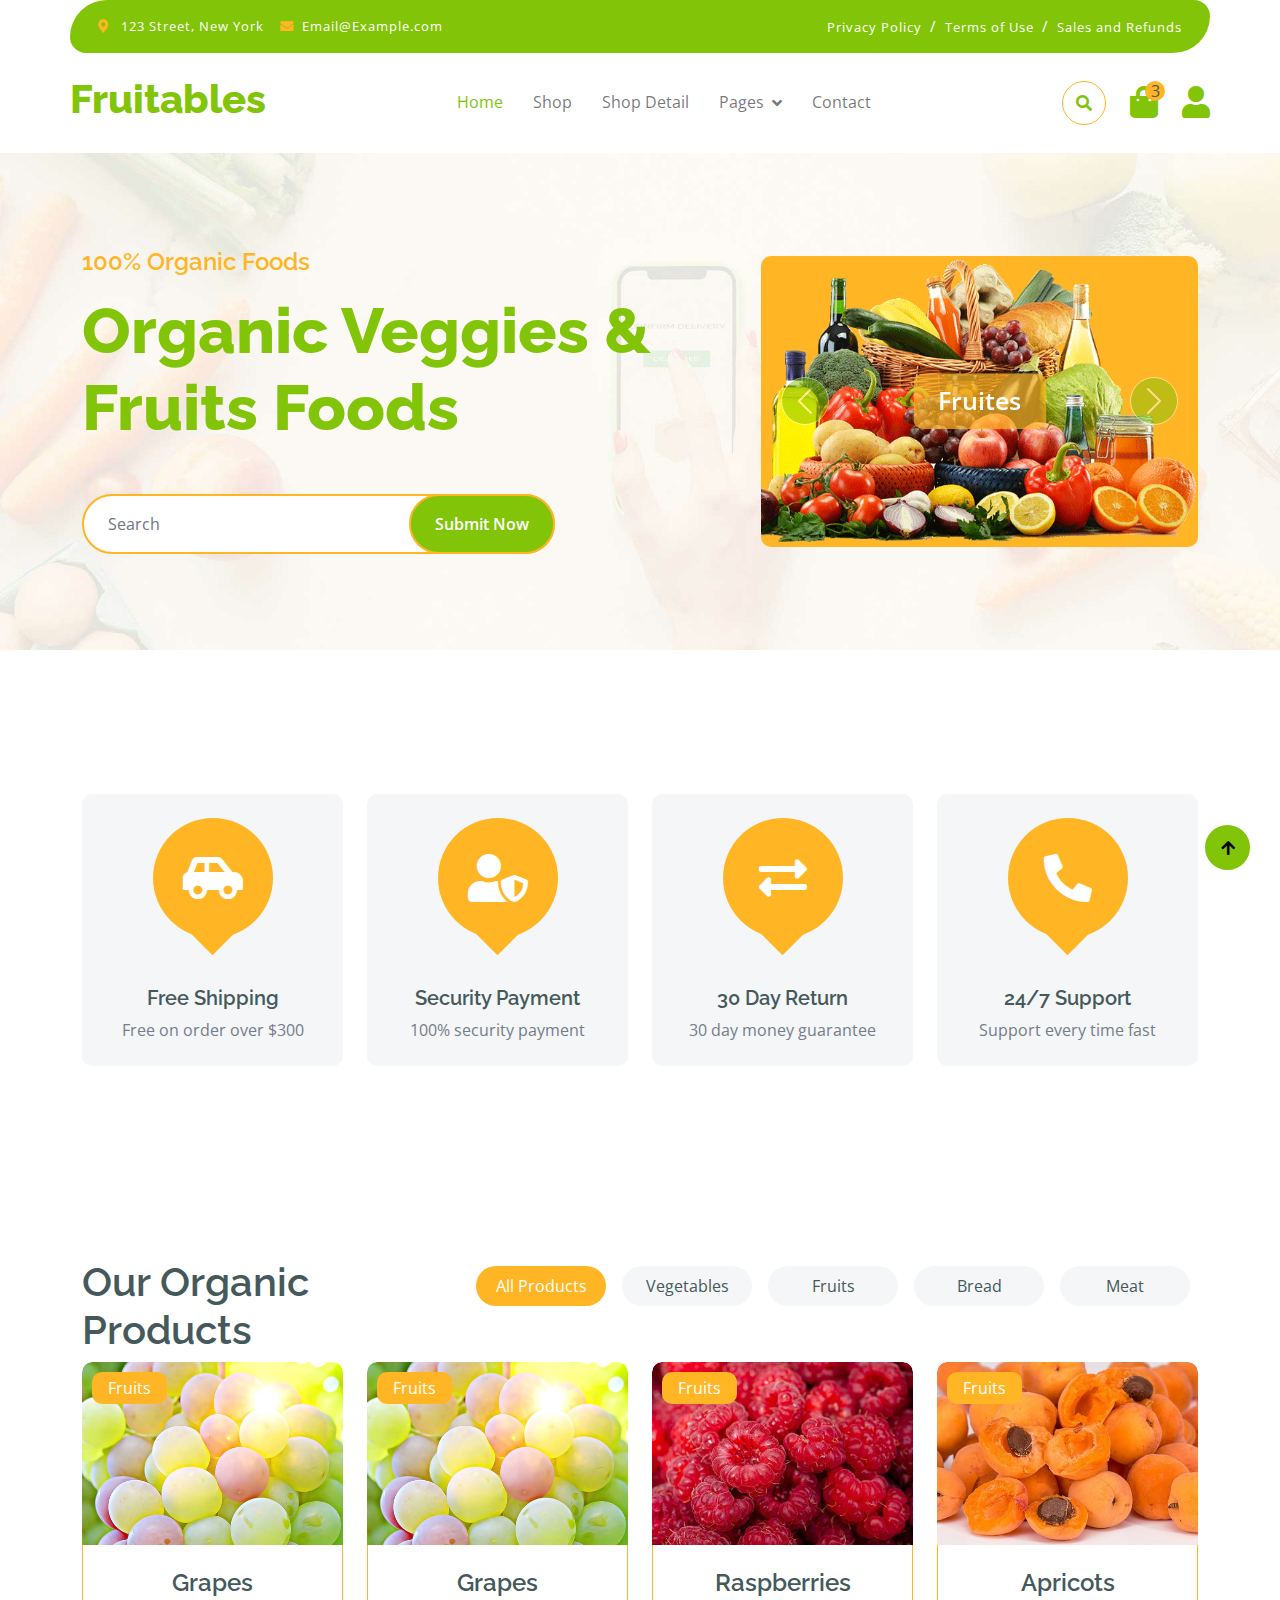
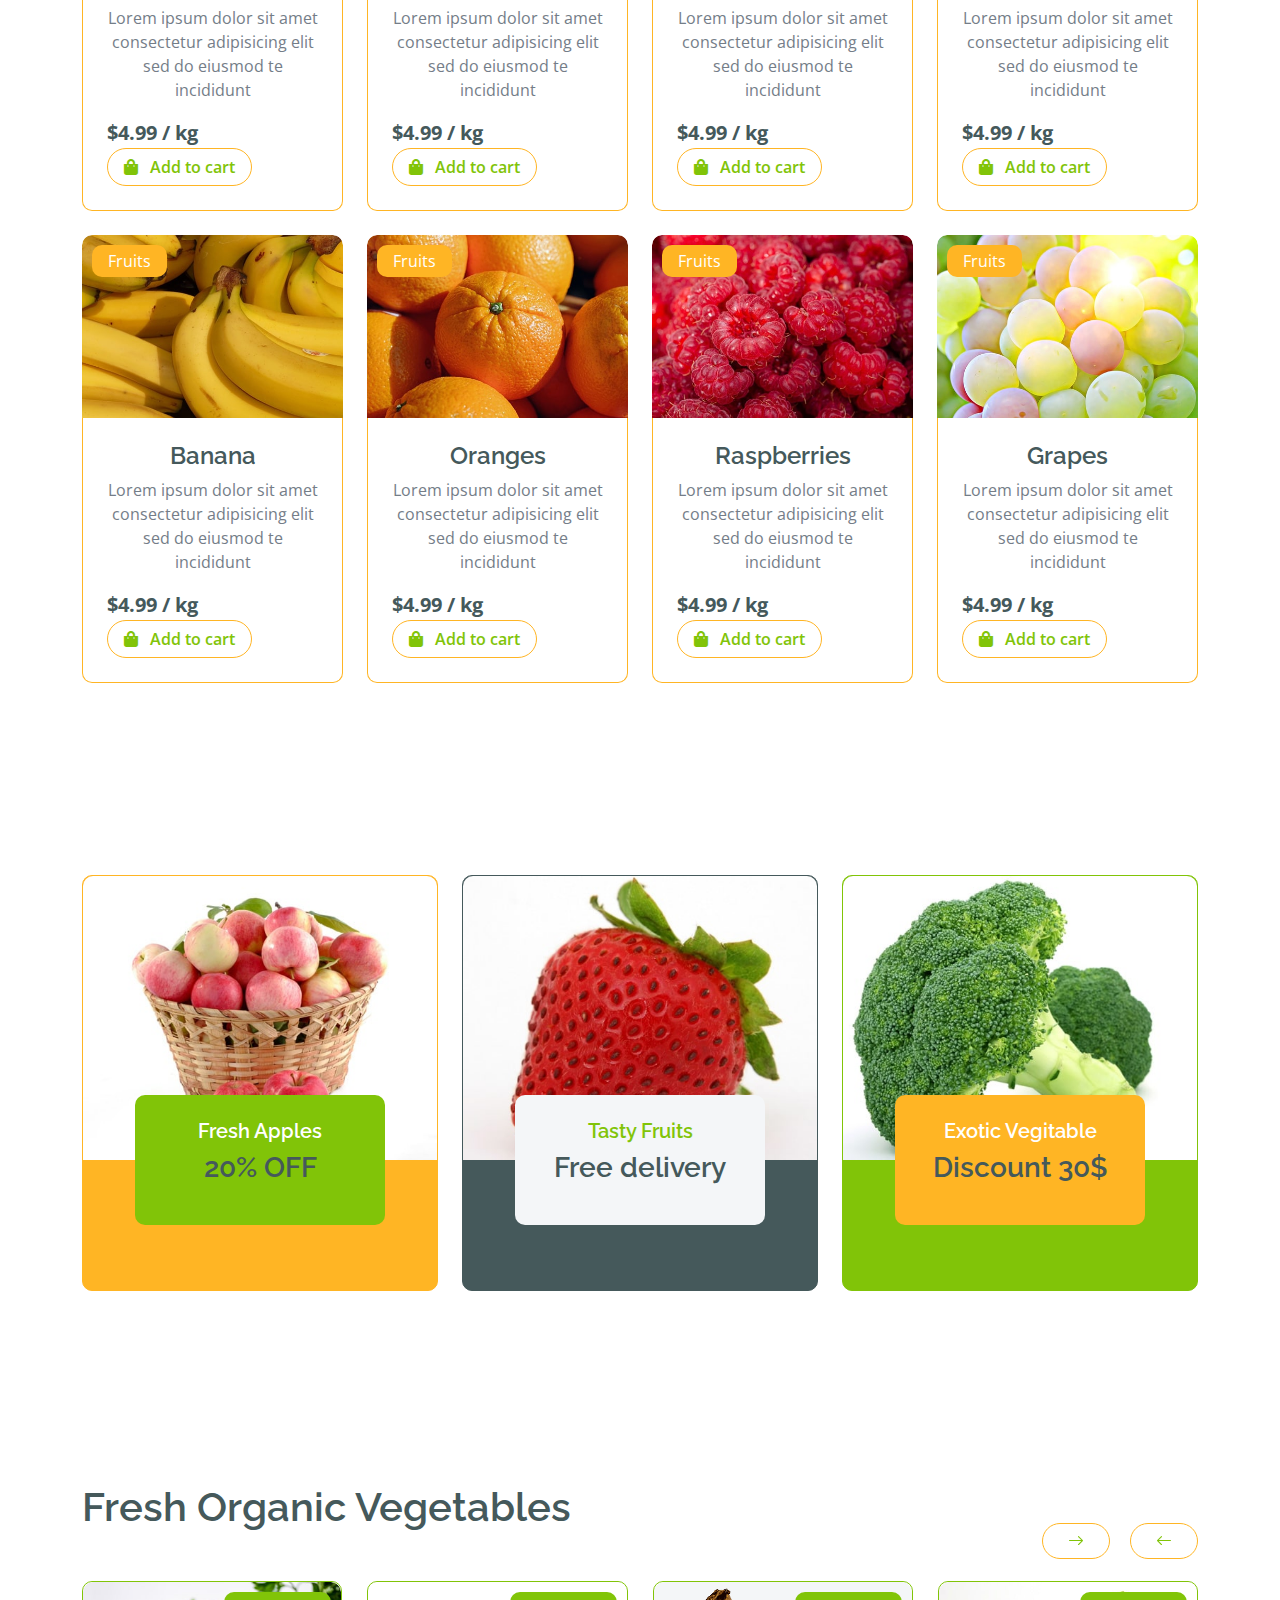
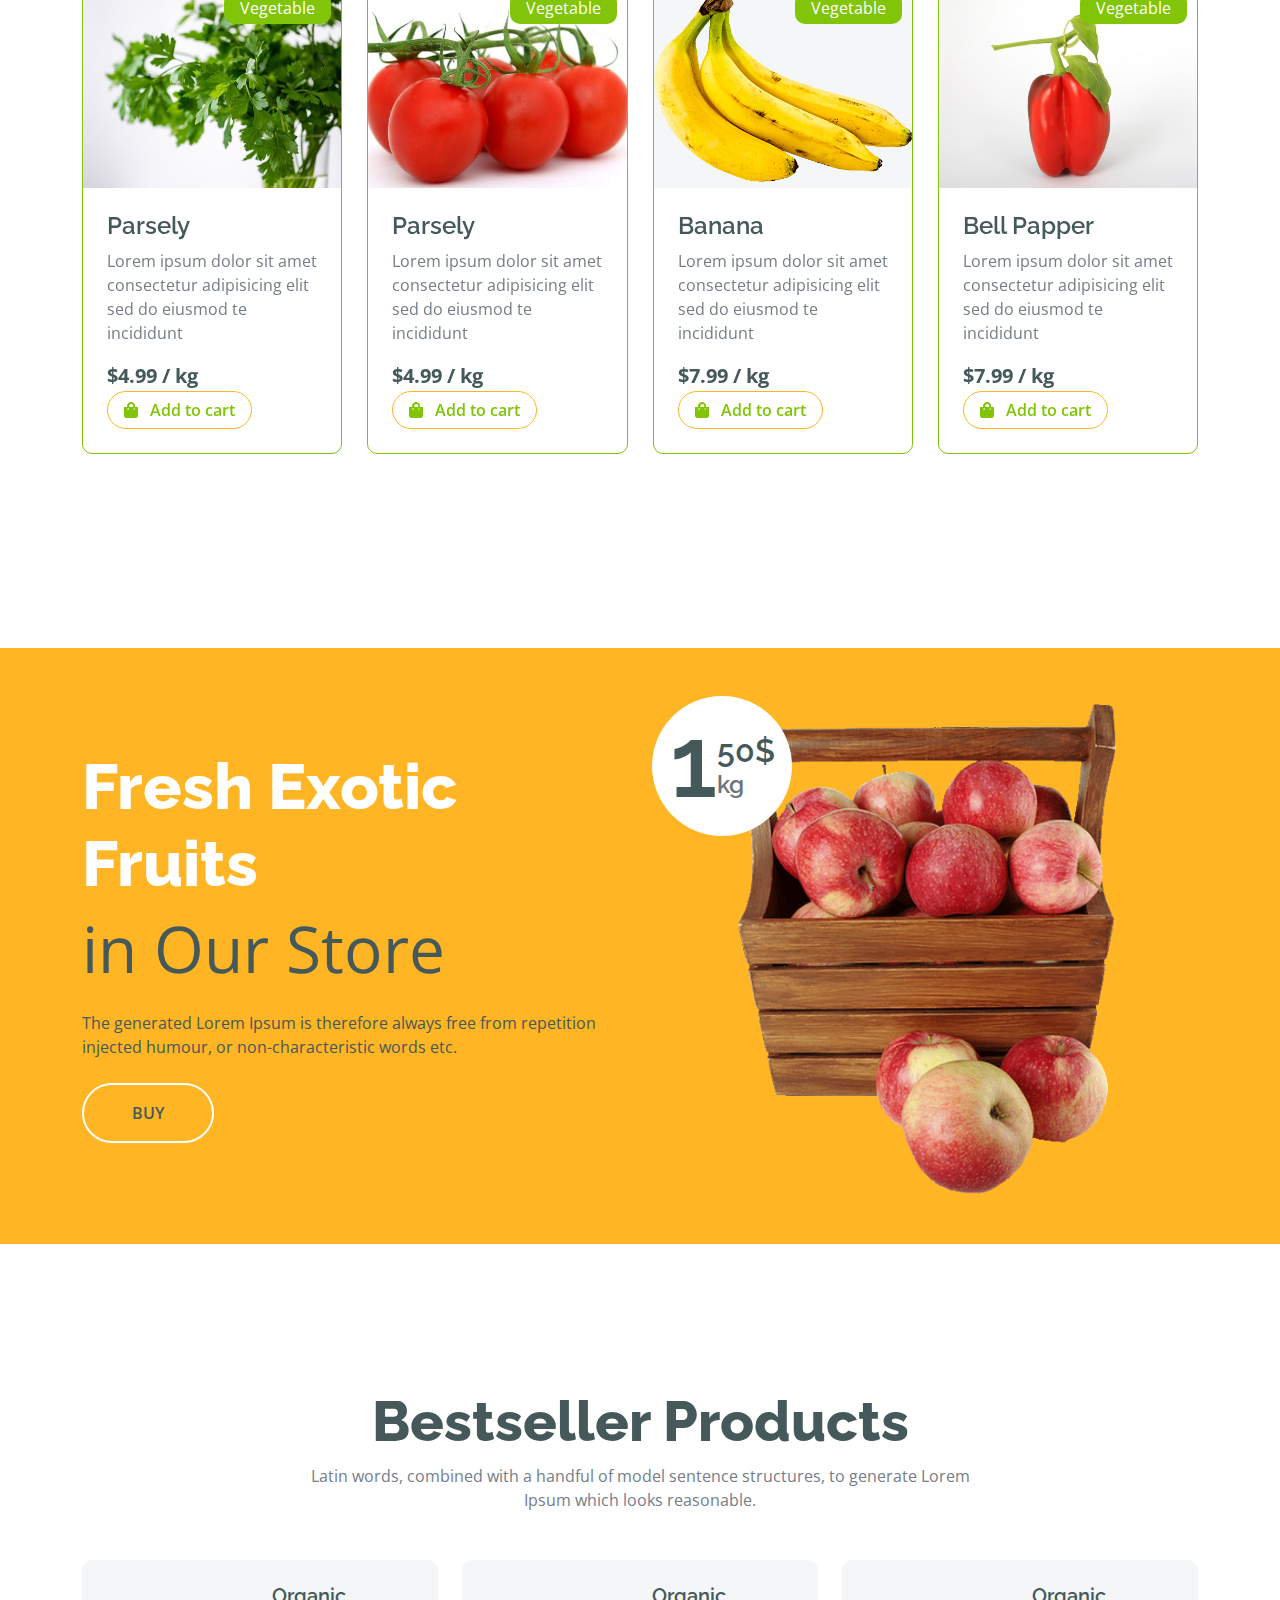
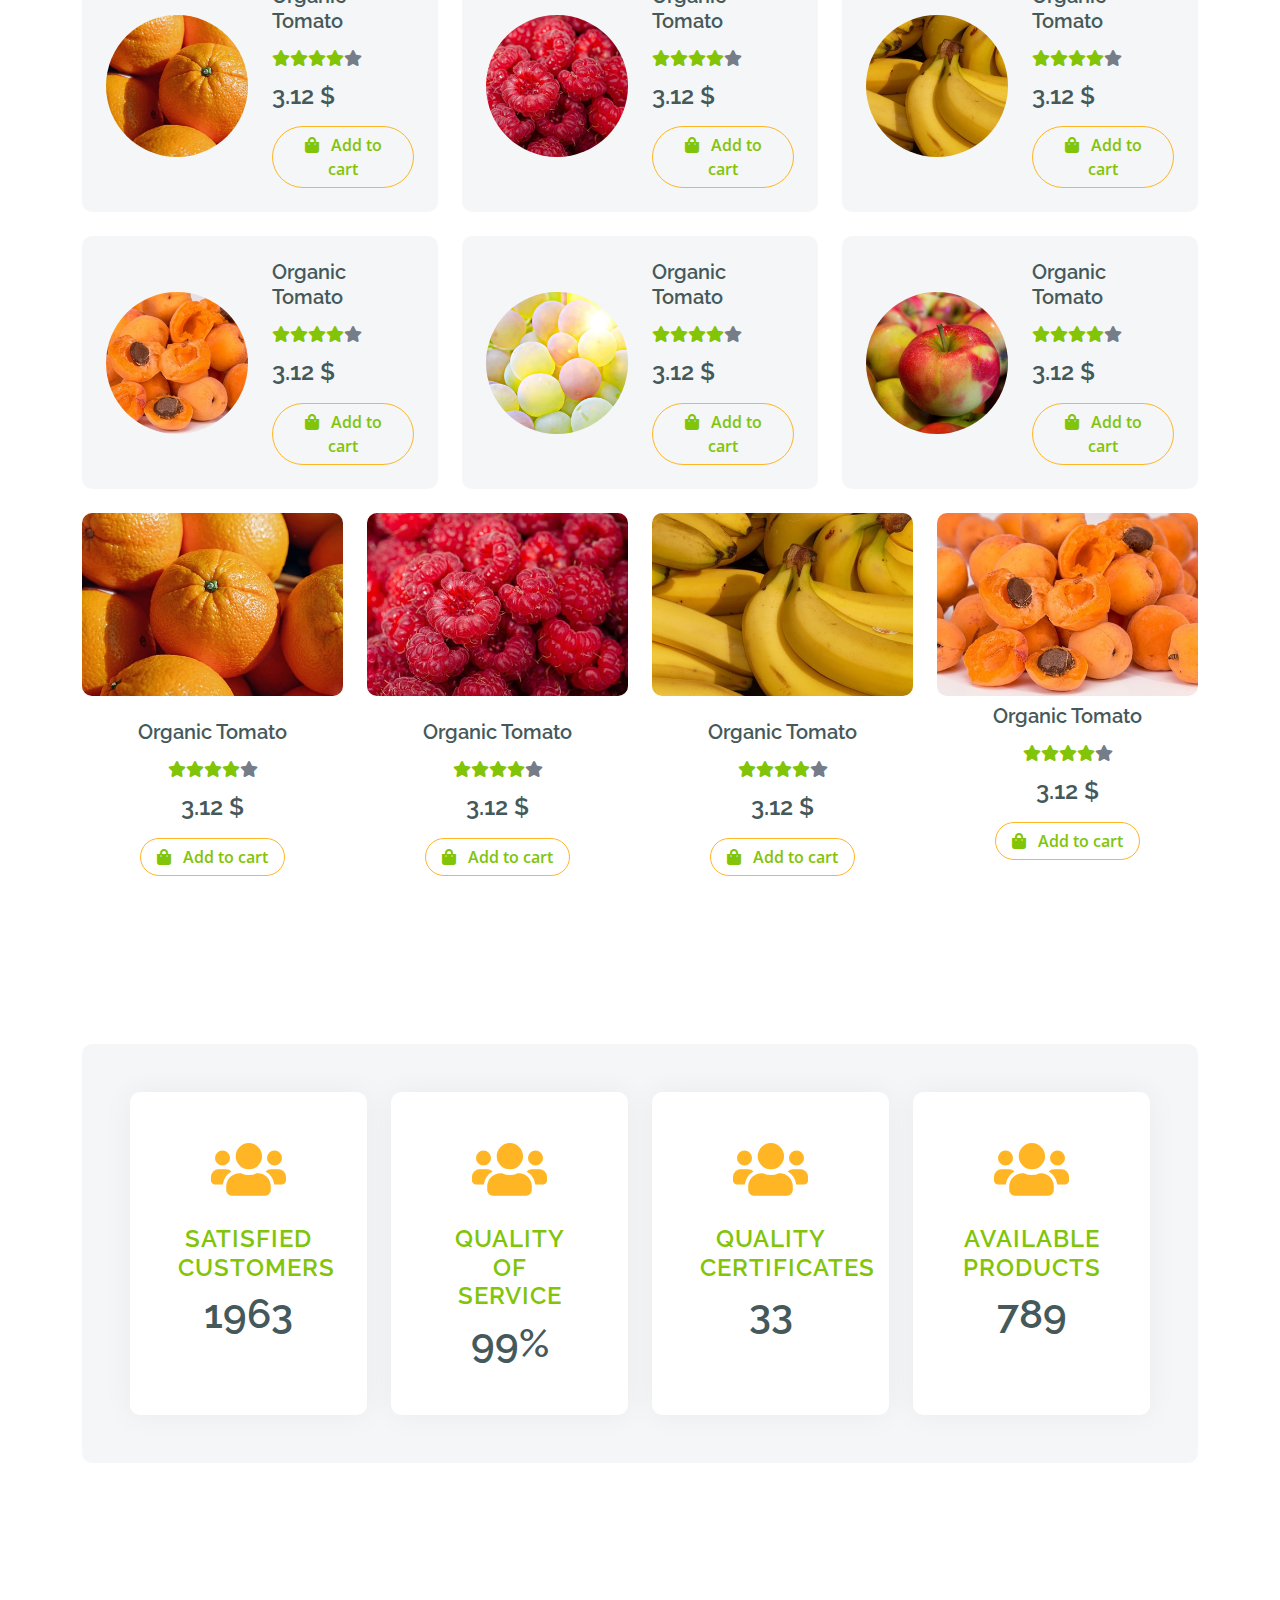
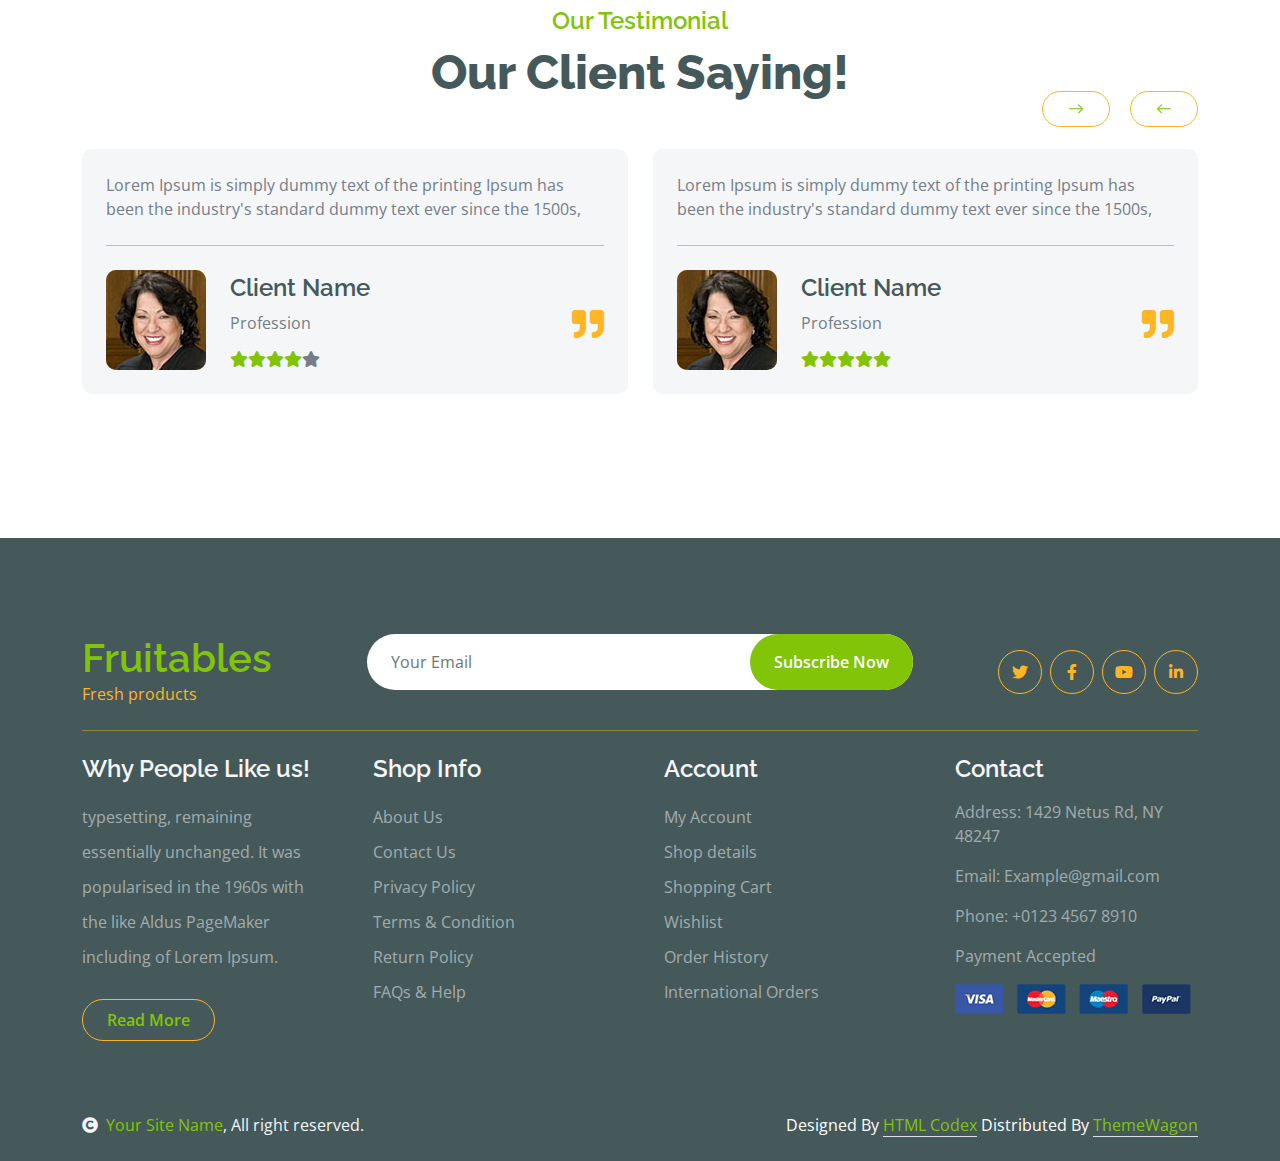
==== FrontEnd/fruitables-1.0.0/index.html @ 28e3e720 "init" ====
<!DOCTYPE html>
<html lang="en">

<head>
    <meta charset="utf-8">
    <title>Fruitables - Vegetable Website Template</title>
    <meta content="width=device-width, initial-scale=1.0" name="viewport">
    <meta content="" name="keywords">
    <meta content="" name="description">

    <!-- Google Web Fonts -->
    <link rel="preconnect" href="https://fonts.googleapis.com">
    <link rel="preconnect" href="https://fonts.gstatic.com" crossorigin>
    <link
        href="https://fonts.googleapis.com/css2?family=Open+Sans:wght@400;600&family=Raleway:wght@600;800&display=swap"
        rel="stylesheet">

    <!-- Icon Font Stylesheet -->
    <link rel="stylesheet" href="https://use.fontawesome.com/releases/v5.15.4/css/all.css" />
    <link href="https://cdn.jsdelivr.net/npm/bootstrap-icons@1.4.1/font/bootstrap-icons.css" rel="stylesheet">

    <!-- Libraries Stylesheet -->
    <link href="lib/lightbox/css/lightbox.min.css" rel="stylesheet">
    <link href="lib/owlcarousel/assets/owl.carousel.min.css" rel="stylesheet">


    <!-- Customized Bootstrap Stylesheet -->
    <link href="css/bootstrap.min.css" rel="stylesheet">

    <!-- Template Stylesheet -->
    <link href="css/style.css" rel="stylesheet">
</head>

<body>

    <!-- Spinner Start -->
    <div id="spinner"
        class="show w-100 vh-100 bg-white position-fixed translate-middle top-50 start-50  d-flex align-items-center justify-content-center">
        <div class="spinner-grow text-primary" role="status"></div>
    </div>
    <!-- Spinner End -->


    <!-- Navbar start -->
    <div class="container-fluid fixed-top">
        <div class="container topbar bg-primary d-none d-lg-block">
            <div class="d-flex justify-content-between">
                <div class="top-info ps-2">
                    <small class="me-3"><i class="fas fa-map-marker-alt me-2 text-secondary"></i> <a href="#"
                            class="text-white">123 Street, New York</a></small>
                    <small class="me-3"><i class="fas fa-envelope me-2 text-secondary"></i><a href="#"
                            class="text-white">Email@Example.com</a></small>
                </div>
                <div class="top-link pe-2">
                    <a href="#" class="text-white"><small class="text-white mx-2">Privacy Policy</small>/</a>
                    <a href="#" class="text-white"><small class="text-white mx-2">Terms of Use</small>/</a>
                    <a href="#" class="text-white"><small class="text-white ms-2">Sales and Refunds</small></a>
                </div>
            </div>
        </div>
        <div class="container px-0">
            <nav class="navbar navbar-light bg-white navbar-expand-xl">
                <a href="index.html" class="navbar-brand">
                    <h1 class="text-primary display-6">Fruitables</h1>
                </a>
                <button class="navbar-toggler py-2 px-3" type="button" data-bs-toggle="collapse"
                    data-bs-target="#navbarCollapse">
                    <span class="fa fa-bars text-primary"></span>
                </button>
                <div class="collapse navbar-collapse bg-white" id="navbarCollapse">
                    <div class="navbar-nav mx-auto">
                        <a href="index.html" class="nav-item nav-link active">Home</a>
                        <a href="shop.html" class="nav-item nav-link">Shop</a>
                        <a href="shop-detail.html" class="nav-item nav-link">Shop Detail</a>
                        <div class="nav-item dropdown">
                            <a href="#" class="nav-link dropdown-toggle" data-bs-toggle="dropdown">Pages</a>
                            <div class="dropdown-menu m-0 bg-secondary rounded-0">
                                <a href="cart.html" class="dropdown-item">Cart</a>
                                <a href="chackout.html" class="dropdown-item">Chackout</a>
                                <a href="testimonial.html" class="dropdown-item">Testimonial</a>
                                <a href="404.html" class="dropdown-item">404 Page</a>
                            </div>
                        </div>
                        <a href="contact.html" class="nav-item nav-link">Contact</a>
                    </div>
                    <div class="d-flex m-3 me-0">
                        <button
                            class="btn-search btn border border-secondary btn-md-square rounded-circle bg-white me-4"
                            data-bs-toggle="modal" data-bs-target="#searchModal"><i
                                class="fas fa-search text-primary"></i></button>
                        <a href="cart.html" class="position-relative me-4 my-auto">
                            <i class="fa fa-shopping-bag fa-2x"></i>
                            <span
                                class="position-absolute bg-secondary rounded-circle d-flex align-items-center justify-content-center text-dark px-1"
                                style="top: -5px; left: 15px; height: 20px; min-width: 20px;">3</span>
                        </a>
                        <a href="#" class="my-auto">
                            <i class="fas fa-user fa-2x"></i>
                        </a>
                    </div>
                </div>
            </nav>
        </div>
    </div>
    <!-- Navbar End -->


    <!-- Modal Search Start -->
    <div class="modal fade" id="searchModal" tabindex="-1" aria-labelledby="exampleModalLabel" aria-hidden="true">
        <div class="modal-dialog modal-fullscreen">
            <div class="modal-content rounded-0">
                <div class="modal-header">
                    <h5 class="modal-title" id="exampleModalLabel">Search by keyword</h5>
                    <button type="button" class="btn-close" data-bs-dismiss="modal" aria-label="Close"></button>
                </div>
                <div class="modal-body d-flex align-items-center">
                    <div class="input-group w-75 mx-auto d-flex">
                        <input type="search" class="form-control p-3" placeholder="keywords"
                            aria-describedby="search-icon-1">
                        <span id="search-icon-1" class="input-group-text p-3"><i class="fa fa-search"></i></span>
                    </div>
                </div>
            </div>
        </div>
    </div>
    <!-- Modal Search End -->


    <!-- Hero Start -->
    <div class="container-fluid py-5 mb-5 hero-header">
        <div class="container py-5">
            <div class="row g-5 align-items-center">
                <div class="col-md-12 col-lg-7">
                    <h4 class="mb-3 text-secondary">100% Organic Foods</h4>
                    <h1 class="mb-5 display-3 text-primary">Organic Veggies & Fruits Foods</h1>
                    <div class="position-relative mx-auto">
                        <input class="form-control border-2 border-secondary w-75 py-3 px-4 rounded-pill" type="number"
                            placeholder="Search">
                        <button type="submit"
                            class="btn btn-primary border-2 border-secondary py-3 px-4 position-absolute rounded-pill text-white h-100"
                            style="top: 0; right: 25%;">Submit Now</button>
                    </div>
                </div>
                <div class="col-md-12 col-lg-5">
                    <div id="carouselId" class="carousel slide position-relative" data-bs-ride="carousel">
                        <div class="carousel-inner" role="listbox">
                            <div class="carousel-item active rounded">
                                <img src="img/hero-img-1.png" class="img-fluid w-100 h-100 bg-secondary rounded"
                                    alt="First slide">
                                <a href="#" class="btn px-4 py-2 text-white rounded">Fruites</a>
                            </div>
                            <div class="carousel-item rounded">
                                <img src="img/hero-img-2.jpg" class="img-fluid w-100 h-100 rounded" alt="Second slide">
                                <a href="#" class="btn px-4 py-2 text-white rounded">Vesitables</a>
                            </div>
                        </div>
                        <button class="carousel-control-prev" type="button" data-bs-target="#carouselId"
                            data-bs-slide="prev">
                            <span class="carousel-control-prev-icon" aria-hidden="true"></span>
                            <span class="visually-hidden">Previous</span>
                        </button>
                        <button class="carousel-control-next" type="button" data-bs-target="#carouselId"
                            data-bs-slide="next">
                            <span class="carousel-control-next-icon" aria-hidden="true"></span>
                            <span class="visually-hidden">Next</span>
                        </button>
                    </div>
                </div>
            </div>
        </div>
    </div>
    <!-- Hero End -->


    <!-- Featurs Section Start -->
    <div class="container-fluid featurs py-5">
        <div class="container py-5">
            <div class="row g-4">
                <div class="col-md-6 col-lg-3">
                    <div class="featurs-item text-center rounded bg-light p-4">
                        <div class="featurs-icon btn-square rounded-circle bg-secondary mb-5 mx-auto">
                            <i class="fas fa-car-side fa-3x text-white"></i>
                        </div>
                        <div class="featurs-content text-center">
                            <h5>Free Shipping</h5>
                            <p class="mb-0">Free on order over $300</p>
                        </div>
                    </div>
                </div>
                <div class="col-md-6 col-lg-3">
                    <div class="featurs-item text-center rounded bg-light p-4">
                        <div class="featurs-icon btn-square rounded-circle bg-secondary mb-5 mx-auto">
                            <i class="fas fa-user-shield fa-3x text-white"></i>
                        </div>
                        <div class="featurs-content text-center">
                            <h5>Security Payment</h5>
                            <p class="mb-0">100% security payment</p>
                        </div>
                    </div>
                </div>
                <div class="col-md-6 col-lg-3">
                    <div class="featurs-item text-center rounded bg-light p-4">
                        <div class="featurs-icon btn-square rounded-circle bg-secondary mb-5 mx-auto">
                            <i class="fas fa-exchange-alt fa-3x text-white"></i>
                        </div>
                        <div class="featurs-content text-center">
                            <h5>30 Day Return</h5>
                            <p class="mb-0">30 day money guarantee</p>
                        </div>
                    </div>
                </div>
                <div class="col-md-6 col-lg-3">
                    <div class="featurs-item text-center rounded bg-light p-4">
                        <div class="featurs-icon btn-square rounded-circle bg-secondary mb-5 mx-auto">
                            <i class="fa fa-phone-alt fa-3x text-white"></i>
                        </div>
                        <div class="featurs-content text-center">
                            <h5>24/7 Support</h5>
                            <p class="mb-0">Support every time fast</p>
                        </div>
                    </div>
                </div>
            </div>
        </div>
    </div>
    <!-- Featurs Section End -->


    <!-- Fruits Shop Start-->
    <div class="container-fluid fruite py-5">
        <div class="container py-5">
            <div class="tab-class text-center">
                <div class="row g-4">
                    <div class="col-lg-4 text-start">
                        <h1>Our Organic Products</h1>
                    </div>
                    <div class="col-lg-8 text-end">
                        <ul class="nav nav-pills d-inline-flex text-center mb-5">
                            <li class="nav-item">
                                <a class="d-flex m-2 py-2 bg-light rounded-pill active" data-bs-toggle="pill"
                                    href="#tab-1">
                                    <span class="text-dark" style="width: 130px;">All Products</span>
                                </a>
                            </li>
                            <li class="nav-item">
                                <a class="d-flex py-2 m-2 bg-light rounded-pill" data-bs-toggle="pill" href="#tab-2">
                                    <span class="text-dark" style="width: 130px;">Vegetables</span>
                                </a>
                            </li>
                            <li class="nav-item">
                                <a class="d-flex m-2 py-2 bg-light rounded-pill" data-bs-toggle="pill" href="#tab-3">
                                    <span class="text-dark" style="width: 130px;">Fruits</span>
                                </a>
                            </li>
                            <li class="nav-item">
                                <a class="d-flex m-2 py-2 bg-light rounded-pill" data-bs-toggle="pill" href="#tab-4">
                                    <span class="text-dark" style="width: 130px;">Bread</span>
                                </a>
                            </li>
                            <li class="nav-item">
                                <a class="d-flex m-2 py-2 bg-light rounded-pill" data-bs-toggle="pill" href="#tab-5">
                                    <span class="text-dark" style="width: 130px;">Meat</span>
                                </a>
                            </li>
                        </ul>
                    </div>
                </div>
                <div class="tab-content">
                    <div id="tab-1" class="tab-pane fade show p-0 active">
                        <div class="row g-4">
                            <div class="col-lg-12">
                                <div class="row g-4">
                                    <div class="col-md-6 col-lg-4 col-xl-3">
                                        <div class="rounded position-relative fruite-item">
                                            <div class="fruite-img">
                                                <img src="img/fruite-item-5.jpg" class="img-fluid w-100 rounded-top"
                                                    alt="">
                                            </div>
                                            <div class="text-white bg-secondary px-3 py-1 rounded position-absolute"
                                                style="top: 10px; left: 10px;">Fruits</div>
                                            <div class="p-4 border border-secondary border-top-0 rounded-bottom">
                                                <h4>Grapes</h4>
                                                <p>Lorem ipsum dolor sit amet consectetur adipisicing elit sed do
                                                    eiusmod te incididunt</p>
                                                <div class="d-flex justify-content-between flex-lg-wrap">
                                                    <p class="text-dark fs-5 fw-bold mb-0">$4.99 / kg</p>
                                                    <a href="#"
                                                        class="btn border border-secondary rounded-pill px-3 text-primary"><i
                                                            class="fa fa-shopping-bag me-2 text-primary"></i> Add to
                                                        cart</a>
                                                </div>
                                            </div>
                                        </div>
                                    </div>
                                    <div class="col-md-6 col-lg-4 col-xl-3">
                                        <div class="rounded position-relative fruite-item">
                                            <div class="fruite-img">
                                                <img src="img/fruite-item-5.jpg" class="img-fluid w-100 rounded-top"
                                                    alt="">
                                            </div>
                                            <div class="text-white bg-secondary px-3 py-1 rounded position-absolute"
                                                style="top: 10px; left: 10px;">Fruits</div>
                                            <div class="p-4 border border-secondary border-top-0 rounded-bottom">
                                                <h4>Grapes</h4>
                                                <p>Lorem ipsum dolor sit amet consectetur adipisicing elit sed do
                                                    eiusmod te incididunt</p>
                                                <div class="d-flex justify-content-between flex-lg-wrap">
                                                    <p class="text-dark fs-5 fw-bold mb-0">$4.99 / kg</p>
                                                    <a href="#"
                                                        class="btn border border-secondary rounded-pill px-3 text-primary"><i
                                                            class="fa fa-shopping-bag me-2 text-primary"></i> Add to
                                                        cart</a>
                                                </div>
                                            </div>
                                        </div>
                                    </div>
                                    <div class="col-md-6 col-lg-4 col-xl-3">
                                        <div class="rounded position-relative fruite-item">
                                            <div class="fruite-img">
                                                <img src="img/fruite-item-2.jpg" class="img-fluid w-100 rounded-top"
                                                    alt="">
                                            </div>
                                            <div class="text-white bg-secondary px-3 py-1 rounded position-absolute"
                                                style="top: 10px; left: 10px;">Fruits</div>
                                            <div class="p-4 border border-secondary border-top-0 rounded-bottom">
                                                <h4>Raspberries</h4>
                                                <p>Lorem ipsum dolor sit amet consectetur adipisicing elit sed do
                                                    eiusmod te incididunt</p>
                                                <div class="d-flex justify-content-between flex-lg-wrap">
                                                    <p class="text-dark fs-5 fw-bold mb-0">$4.99 / kg</p>
                                                    <a href="#"
                                                        class="btn border border-secondary rounded-pill px-3 text-primary"><i
                                                            class="fa fa-shopping-bag me-2 text-primary"></i> Add to
                                                        cart</a>
                                                </div>
                                            </div>
                                        </div>
                                    </div>
                                    <div class="col-md-6 col-lg-4 col-xl-3">
                                        <div class="rounded position-relative fruite-item">
                                            <div class="fruite-img">
                                                <img src="img/fruite-item-4.jpg" class="img-fluid w-100 rounded-top"
                                                    alt="">
                                            </div>
                                            <div class="text-white bg-secondary px-3 py-1 rounded position-absolute"
                                                style="top: 10px; left: 10px;">Fruits</div>
                                            <div class="p-4 border border-secondary border-top-0 rounded-bottom">
                                                <h4>Apricots</h4>
                                                <p>Lorem ipsum dolor sit amet consectetur adipisicing elit sed do
                                                    eiusmod te incididunt</p>
                                                <div class="d-flex justify-content-between flex-lg-wrap">
                                                    <p class="text-dark fs-5 fw-bold mb-0">$4.99 / kg</p>
                                                    <a href="#"
                                                        class="btn border border-secondary rounded-pill px-3 text-primary"><i
                                                            class="fa fa-shopping-bag me-2 text-primary"></i> Add to
                                                        cart</a>
                                                </div>
                                            </div>
                                        </div>
                                    </div>
                                    <div class="col-md-6 col-lg-4 col-xl-3">
                                        <div class="rounded position-relative fruite-item">
                                            <div class="fruite-img">
                                                <img src="img/fruite-item-3.jpg" class="img-fluid w-100 rounded-top"
                                                    alt="">
                                            </div>
                                            <div class="text-white bg-secondary px-3 py-1 rounded position-absolute"
                                                style="top: 10px; left: 10px;">Fruits</div>
                                            <div class="p-4 border border-secondary border-top-0 rounded-bottom">
                                                <h4>Banana</h4>
                                                <p>Lorem ipsum dolor sit amet consectetur adipisicing elit sed do
                                                    eiusmod te incididunt</p>
                                                <div class="d-flex justify-content-between flex-lg-wrap">
                                                    <p class="text-dark fs-5 fw-bold mb-0">$4.99 / kg</p>
                                                    <a href="#"
                                                        class="btn border border-secondary rounded-pill px-3 text-primary"><i
                                                            class="fa fa-shopping-bag me-2 text-primary"></i> Add to
                                                        cart</a>
                                                </div>
                                            </div>
                                        </div>
                                    </div>
                                    <div class="col-md-6 col-lg-4 col-xl-3">
                                        <div class="rounded position-relative fruite-item">
                                            <div class="fruite-img">
                                                <img src="img/fruite-item-1.jpg" class="img-fluid w-100 rounded-top"
                                                    alt="">
                                            </div>
                                            <div class="text-white bg-secondary px-3 py-1 rounded position-absolute"
                                                style="top: 10px; left: 10px;">Fruits</div>
                                            <div class="p-4 border border-secondary border-top-0 rounded-bottom">
                                                <h4>Oranges</h4>
                                                <p>Lorem ipsum dolor sit amet consectetur adipisicing elit sed do
                                                    eiusmod te incididunt</p>
                                                <div class="d-flex justify-content-between flex-lg-wrap">
                                                    <p class="text-dark fs-5 fw-bold mb-0">$4.99 / kg</p>
                                                    <a href="#"
                                                        class="btn border border-secondary rounded-pill px-3 text-primary"><i
                                                            class="fa fa-shopping-bag me-2 text-primary"></i> Add to
                                                        cart</a>
                                                </div>
                                            </div>
                                        </div>
                                    </div>
                                    <div class="col-md-6 col-lg-4 col-xl-3">
                                        <div class="rounded position-relative fruite-item">
                                            <div class="fruite-img">
                                                <img src="img/fruite-item-2.jpg" class="img-fluid w-100 rounded-top"
                                                    alt="">
                                            </div>
                                            <div class="text-white bg-secondary px-3 py-1 rounded position-absolute"
                                                style="top: 10px; left: 10px;">Fruits</div>
                                            <div class="p-4 border border-secondary border-top-0 rounded-bottom">
                                                <h4>Raspberries</h4>
                                                <p>Lorem ipsum dolor sit amet consectetur adipisicing elit sed do
                                                    eiusmod te incididunt</p>
                                                <div class="d-flex justify-content-between flex-lg-wrap">
                                                    <p class="text-dark fs-5 fw-bold mb-0">$4.99 / kg</p>
                                                    <a href="#"
                                                        class="btn border border-secondary rounded-pill px-3 text-primary"><i
                                                            class="fa fa-shopping-bag me-2 text-primary"></i> Add to
                                                        cart</a>
                                                </div>
                                            </div>
                                        </div>
                                    </div>
                                    <div class="col-md-6 col-lg-4 col-xl-3">
                                        <div class="rounded position-relative fruite-item">
                                            <div class="fruite-img">
                                                <img src="img/fruite-item-5.jpg" class="img-fluid w-100 rounded-top"
                                                    alt="">
                                            </div>
                                            <div class="text-white bg-secondary px-3 py-1 rounded position-absolute"
                                                style="top: 10px; left: 10px;">Fruits</div>
                                            <div class="p-4 border border-secondary border-top-0 rounded-bottom">
                                                <h4>Grapes</h4>
                                                <p>Lorem ipsum dolor sit amet consectetur adipisicing elit sed do
                                                    eiusmod te incididunt</p>
                                                <div class="d-flex justify-content-between flex-lg-wrap">
                                                    <p class="text-dark fs-5 fw-bold mb-0">$4.99 / kg</p>
                                                    <a href="#"
                                                        class="btn border border-secondary rounded-pill px-3 text-primary"><i
                                                            class="fa fa-shopping-bag me-2 text-primary"></i> Add to
                                                        cart</a>
                                                </div>
                                            </div>
                                        </div>
                                    </div>
                                </div>
                            </div>
                        </div>
                    </div>
                    <div id="tab-2" class="tab-pane fade show p-0">
                        <div class="row g-4">
                            <div class="col-lg-12">
                                <div class="row g-4">
                                    <div class="col-md-6 col-lg-4 col-xl-3">
                                        <div class="rounded position-relative fruite-item">
                                            <div class="fruite-img">
                                                <img src="img/fruite-item-5.jpg" class="img-fluid w-100 rounded-top"
                                                    alt="">
                                            </div>
                                            <div class="text-white bg-secondary px-3 py-1 rounded position-absolute"
                                                style="top: 10px; left: 10px;">Fruits</div>
                                            <div class="p-4 border border-secondary border-top-0 rounded-bottom">
                                                <h4>Grapes</h4>
                                                <p>Lorem ipsum dolor sit amet consectetur adipisicing elit sed do
                                                    eiusmod te incididunt</p>
                                                <div class="d-flex justify-content-between flex-lg-wrap">
                                                    <p class="text-dark fs-5 fw-bold mb-0">$4.99 / kg</p>
                                                    <a href="#"
                                                        class="btn border border-secondary rounded-pill px-3 text-primary"><i
                                                            class="fa fa-shopping-bag me-2 text-primary"></i> Add to
                                                        cart</a>
                                                </div>
                                            </div>
                                        </div>
                                    </div>
                                    <div class="col-md-6 col-lg-4 col-xl-3">
                                        <div class="rounded position-relative fruite-item">
                                            <div class="fruite-img">
                                                <img src="img/fruite-item-2.jpg" class="img-fluid w-100 rounded-top"
                                                    alt="">
                                            </div>
                                            <div class="text-white bg-secondary px-3 py-1 rounded position-absolute"
                                                style="top: 10px; left: 10px;">Fruits</div>
                                            <div class="p-4 border border-secondary border-top-0 rounded-bottom">
                                                <h4>Raspberries</h4>
                                                <p>Lorem ipsum dolor sit amet consectetur adipisicing elit sed do
                                                    eiusmod te incididunt</p>
                                                <div class="d-flex justify-content-between flex-lg-wrap">
                                                    <p class="text-dark fs-5 fw-bold mb-0">$4.99 / kg</p>
                                                    <a href="#"
                                                        class="btn border border-secondary rounded-pill px-3 text-primary"><i
                                                            class="fa fa-shopping-bag me-2 text-primary"></i> Add to
                                                        cart</a>
                                                </div>
                                            </div>
                                        </div>
                                    </div>
                                </div>
                            </div>
                        </div>
                    </div>
                    <div id="tab-3" class="tab-pane fade show p-0">
                        <div class="row g-4">
                            <div class="col-lg-12">
                                <div class="row g-4">
                                    <div class="col-md-6 col-lg-4 col-xl-3">
                                        <div class="rounded position-relative fruite-item">
                                            <div class="fruite-img">
                                                <img src="img/fruite-item-1.jpg" class="img-fluid w-100 rounded-top"
                                                    alt="">
                                            </div>
                                            <div class="text-white bg-secondary px-3 py-1 rounded position-absolute"
                                                style="top: 10px; left: 10px;">Fruits</div>
                                            <div class="p-4 border border-secondary border-top-0 rounded-bottom">
                                                <h4>Oranges</h4>
                                                <p>Lorem ipsum dolor sit amet consectetur adipisicing elit sed do
                                                    eiusmod te incididunt</p>
                                                <div class="d-flex justify-content-between flex-lg-wrap">
                                                    <p class="text-dark fs-5 fw-bold mb-0">$4.99 / kg</p>
                                                    <a href="#"
                                                        class="btn border border-secondary rounded-pill px-3 text-primary"><i
                                                            class="fa fa-shopping-bag me-2 text-primary"></i> Add to
                                                        cart</a>
                                                </div>
                                            </div>
                                        </div>
                                    </div>
                                    <div class="col-md-6 col-lg-4 col-xl-3">
                                        <div class="rounded position-relative fruite-item">
                                            <div class="fruite-img">
                                                <img src="img/fruite-item-6.jpg" class="img-fluid w-100 rounded-top"
                                                    alt="">
                                            </div>
                                            <div class="text-white bg-secondary px-3 py-1 rounded position-absolute"
                                                style="top: 10px; left: 10px;">Fruits</div>
                                            <div class="p-4 border border-secondary border-top-0 rounded-bottom">
                                                <h4>Apple</h4>
                                                <p>Lorem ipsum dolor sit amet consectetur adipisicing elit sed do
                                                    eiusmod te incididunt</p>
                                                <div class="d-flex justify-content-between flex-lg-wrap">
                                                    <p class="text-dark fs-5 fw-bold mb-0">$4.99 / kg</p>
                                                    <a href="#"
                                                        class="btn border border-secondary rounded-pill px-3 text-primary"><i
                                                            class="fa fa-shopping-bag me-2 text-primary"></i> Add to
                                                        cart</a>
                                                </div>
                                            </div>
                                        </div>
                                    </div>
                                </div>
                            </div>
                        </div>
                    </div>
                    <div id="tab-4" class="tab-pane fade show p-0">
                        <div class="row g-4">
                            <div class="col-lg-12">
                                <div class="row g-4">
                                    <div class="col-md-6 col-lg-4 col-xl-3">
                                        <div class="rounded position-relative fruite-item">
                                            <div class="fruite-img">
                                                <img src="img/fruite-item-5.jpg" class="img-fluid w-100 rounded-top"
                                                    alt="">
                                            </div>
                                            <div class="text-white bg-secondary px-3 py-1 rounded position-absolute"
                                                style="top: 10px; left: 10px;">Fruits</div>
                                            <div class="p-4 border border-secondary border-top-0 rounded-bottom">
                                                <h4>Grapes</h4>
                                                <p>Lorem ipsum dolor sit amet consectetur adipisicing elit sed do
                                                    eiusmod te incididunt</p>
                                                <div class="d-flex justify-content-between flex-lg-wrap">
                                                    <p class="text-dark fs-5 fw-bold mb-0">$4.99 / kg</p>
                                                    <a href="#"
                                                        class="btn border border-secondary rounded-pill px-3 text-primary"><i
                                                            class="fa fa-shopping-bag me-2 text-primary"></i> Add to
                                                        cart</a>
                                                </div>
                                            </div>
                                        </div>
                                    </div>
                                    <div class="col-md-6 col-lg-4 col-xl-3">
                                        <div class="rounded position-relative fruite-item">
                                            <div class="fruite-img">
                                                <img src="img/fruite-item-4.jpg" class="img-fluid w-100 rounded-top"
                                                    alt="">
                                            </div>
                                            <div class="text-white bg-secondary px-3 py-1 rounded position-absolute"
                                                style="top: 10px; left: 10px;">Fruits</div>
                                            <div class="p-4 border border-secondary border-top-0 rounded-bottom">
                                                <h4>Apricots</h4>
                                                <p>Lorem ipsum dolor sit amet consectetur adipisicing elit sed do
                                                    eiusmod te incididunt</p>
                                                <div class="d-flex justify-content-between flex-lg-wrap">
                                                    <p class="text-dark fs-5 fw-bold mb-0">$4.99 / kg</p>
                                                    <a href="#"
                                                        class="btn border border-secondary rounded-pill px-3 text-primary"><i
                                                            class="fa fa-shopping-bag me-2 text-primary"></i> Add to
                                                        cart</a>
                                                </div>
                                            </div>
                                        </div>
                                    </div>
                                </div>
                            </div>
                        </div>
                    </div>
                    <div id="tab-5" class="tab-pane fade show p-0">
                        <div class="row g-4">
                            <div class="col-lg-12">
                                <div class="row g-4">
                                    <div class="col-md-6 col-lg-4 col-xl-3">
                                        <div class="rounded position-relative fruite-item">
                                            <div class="fruite-img">
                                                <img src="img/fruite-item-3.jpg" class="img-fluid w-100 rounded-top"
                                                    alt="">
                                            </div>
                                            <div class="text-white bg-secondary px-3 py-1 rounded position-absolute"
                                                style="top: 10px; left: 10px;">Fruits</div>
                                            <div class="p-4 border border-secondary border-top-0 rounded-bottom">
                                                <h4>Banana</h4>
                                                <p>Lorem ipsum dolor sit amet consectetur adipisicing elit sed do
                                                    eiusmod te incididunt</p>
                                                <div class="d-flex justify-content-between flex-lg-wrap">
                                                    <p class="text-dark fs-5 fw-bold mb-0">$4.99 / kg</p>
                                                    <a href="#"
                                                        class="btn border border-secondary rounded-pill px-3 text-primary"><i
                                                            class="fa fa-shopping-bag me-2 text-primary"></i> Add to
                                                        cart</a>
                                                </div>
                                            </div>
                                        </div>
                                    </div>
                                    <div class="col-md-6 col-lg-4 col-xl-3">
                                        <div class="rounded position-relative fruite-item">
                                            <div class="fruite-img">
                                                <img src="img/fruite-item-2.jpg" class="img-fluid w-100 rounded-top"
                                                    alt="">
                                            </div>
                                            <div class="text-white bg-secondary px-3 py-1 rounded position-absolute"
                                                style="top: 10px; left: 10px;">Fruits</div>
                                            <div class="p-4 border border-secondary border-top-0 rounded-bottom">
                                                <h4>Raspberries</h4>
                                                <p>Lorem ipsum dolor sit amet consectetur adipisicing elit sed do
                                                    eiusmod te incididunt</p>
                                                <div class="d-flex justify-content-between flex-lg-wrap">
                                                    <p class="text-dark fs-5 fw-bold mb-0">$4.99 / kg</p>
                                                    <a href="#"
                                                        class="btn border border-secondary rounded-pill px-3 text-primary"><i
                                                            class="fa fa-shopping-bag me-2 text-primary"></i> Add to
                                                        cart</a>
                                                </div>
                                            </div>
                                        </div>
                                    </div>
                                    <div class="col-md-6 col-lg-4 col-xl-3">
                                        <div class="rounded position-relative fruite-item">
                                            <div class="fruite-img">
                                                <img src="img/fruite-item-1.jpg" class="img-fluid w-100 rounded-top"
                                                    alt="">
                                            </div>
                                            <div class="text-white bg-secondary px-3 py-1 rounded position-absolute"
                                                style="top: 10px; left: 10px;">Fruits</div>
                                            <div class="p-4 border border-secondary border-top-0 rounded-bottom">
                                                <h4>Oranges</h4>
                                                <p>Lorem ipsum dolor sit amet consectetur adipisicing elit sed do
                                                    eiusmod te incididunt</p>
                                                <div class="d-flex justify-content-between flex-lg-wrap">
                                                    <p class="text-dark fs-5 fw-bold mb-0">$4.99 / kg</p>
                                                    <a href="#"
                                                        class="btn border border-secondary rounded-pill px-3 text-primary"><i
                                                            class="fa fa-shopping-bag me-2 text-primary"></i> Add to
                                                        cart</a>
                                                </div>
                                            </div>
                                        </div>
                                    </div>
                                </div>
                            </div>
                        </div>
                    </div>
                </div>
            </div>
        </div>
    </div>
    <!-- Fruits Shop End-->


    <!-- Featurs Start -->
    <div class="container-fluid service py-5">
        <div class="container py-5">
            <div class="row g-4 justify-content-center">
                <div class="col-md-6 col-lg-4">
                    <a href="#">
                        <div class="service-item bg-secondary rounded border border-secondary">
                            <img src="img/featur-1.jpg" class="img-fluid rounded-top w-100" alt="">
                            <div class="px-4 rounded-bottom">
                                <div class="service-content bg-primary text-center p-4 rounded">
                                    <h5 class="text-white">Fresh Apples</h5>
                                    <h3 class="mb-0">20% OFF</h3>
                                </div>
                            </div>
                        </div>
                    </a>
                </div>
                <div class="col-md-6 col-lg-4">
                    <a href="#">
                        <div class="service-item bg-dark rounded border border-dark">
                            <img src="img/featur-2.jpg" class="img-fluid rounded-top w-100" alt="">
                            <div class="px-4 rounded-bottom">
                                <div class="service-content bg-light text-center p-4 rounded">
                                    <h5 class="text-primary">Tasty Fruits</h5>
                                    <h3 class="mb-0">Free delivery</h3>
                                </div>
                            </div>
                        </div>
                    </a>
                </div>
                <div class="col-md-6 col-lg-4">
                    <a href="#">
                        <div class="service-item bg-primary rounded border border-primary">
                            <img src="img/featur-3.jpg" class="img-fluid rounded-top w-100" alt="">
                            <div class="px-4 rounded-bottom">
                                <div class="service-content bg-secondary text-center p-4 rounded">
                                    <h5 class="text-white">Exotic Vegitable</h5>
                                    <h3 class="mb-0">Discount 30$</h3>
                                </div>
                            </div>
                        </div>
                    </a>
                </div>
            </div>
        </div>
    </div>
    <!-- Featurs End -->


    <!-- Vesitable Shop Start-->
    <div class="container-fluid vesitable py-5">
        <div class="container py-5">
            <h1 class="mb-0">Fresh Organic Vegetables</h1>
            <div class="owl-carousel vegetable-carousel justify-content-center">
                <div class="border border-primary rounded position-relative vesitable-item">
                    <div class="vesitable-img">
                        <img src="img/vegetable-item-6.jpg" class="img-fluid w-100 rounded-top" alt="">
                    </div>
                    <div class="text-white bg-primary px-3 py-1 rounded position-absolute"
                        style="top: 10px; right: 10px;">Vegetable</div>
                    <div class="p-4 rounded-bottom">
                        <h4>Parsely</h4>
                        <p>Lorem ipsum dolor sit amet consectetur adipisicing elit sed do eiusmod te incididunt</p>
                        <div class="d-flex justify-content-between flex-lg-wrap">
                            <p class="text-dark fs-5 fw-bold mb-0">$4.99 / kg</p>
                            <a href="#" class="btn border border-secondary rounded-pill px-3 text-primary"><i
                                    class="fa fa-shopping-bag me-2 text-primary"></i> Add to cart</a>
                        </div>
                    </div>
                </div>
                <div class="border border-primary rounded position-relative vesitable-item">
                    <div class="vesitable-img">
                        <img src="img/vegetable-item-1.jpg" class="img-fluid w-100 rounded-top" alt="">
                    </div>
                    <div class="text-white bg-primary px-3 py-1 rounded position-absolute"
                        style="top: 10px; right: 10px;">Vegetable</div>
                    <div class="p-4 rounded-bottom">
                        <h4>Parsely</h4>
                        <p>Lorem ipsum dolor sit amet consectetur adipisicing elit sed do eiusmod te incididunt</p>
                        <div class="d-flex justify-content-between flex-lg-wrap">
                            <p class="text-dark fs-5 fw-bold mb-0">$4.99 / kg</p>
                            <a href="#" class="btn border border-secondary rounded-pill px-3 text-primary"><i
                                    class="fa fa-shopping-bag me-2 text-primary"></i> Add to cart</a>
                        </div>
                    </div>
                </div>
                <div class="border border-primary rounded position-relative vesitable-item">
                    <div class="vesitable-img">
                        <img src="img/vegetable-item-3.png" class="img-fluid w-100 rounded-top bg-light" alt="">
                    </div>
                    <div class="text-white bg-primary px-3 py-1 rounded position-absolute"
                        style="top: 10px; right: 10px;">Vegetable</div>
                    <div class="p-4 rounded-bottom">
                        <h4>Banana</h4>
                        <p>Lorem ipsum dolor sit amet consectetur adipisicing elit sed do eiusmod te incididunt</p>
                        <div class="d-flex justify-content-between flex-lg-wrap">
                            <p class="text-dark fs-5 fw-bold mb-0">$7.99 / kg</p>
                            <a href="#" class="btn border border-secondary rounded-pill px-3 text-primary"><i
                                    class="fa fa-shopping-bag me-2 text-primary"></i> Add to cart</a>
                        </div>
                    </div>
                </div>
                <div class="border border-primary rounded position-relative vesitable-item">
                    <div class="vesitable-img">
                        <img src="img/vegetable-item-4.jpg" class="img-fluid w-100 rounded-top" alt="">
                    </div>
                    <div class="text-white bg-primary px-3 py-1 rounded position-absolute"
                        style="top: 10px; right: 10px;">Vegetable</div>
                    <div class="p-4 rounded-bottom">
                        <h4>Bell Papper</h4>
                        <p>Lorem ipsum dolor sit amet consectetur adipisicing elit sed do eiusmod te incididunt</p>
                        <div class="d-flex justify-content-between flex-lg-wrap">
                            <p class="text-dark fs-5 fw-bold mb-0">$7.99 / kg</p>
                            <a href="#" class="btn border border-secondary rounded-pill px-3 text-primary"><i
                                    class="fa fa-shopping-bag me-2 text-primary"></i> Add to cart</a>
                        </div>
                    </div>
                </div>
                <div class="border border-primary rounded position-relative vesitable-item">
                    <div class="vesitable-img">
                        <img src="img/vegetable-item-5.jpg" class="img-fluid w-100 rounded-top" alt="">
                    </div>
                    <div class="text-white bg-primary px-3 py-1 rounded position-absolute"
                        style="top: 10px; right: 10px;">Vegetable</div>
                    <div class="p-4 rounded-bottom">
                        <h4>Potatoes</h4>
                        <p>Lorem ipsum dolor sit amet consectetur adipisicing elit sed do eiusmod te incididunt</p>
                        <div class="d-flex justify-content-between flex-lg-wrap">
                            <p class="text-dark fs-5 fw-bold mb-0">$7.99 / kg</p>
                            <a href="#" class="btn border border-secondary rounded-pill px-3 text-primary"><i
                                    class="fa fa-shopping-bag me-2 text-primary"></i> Add to cart</a>
                        </div>
                    </div>
                </div>
                <div class="border border-primary rounded position-relative vesitable-item">
                    <div class="vesitable-img">
                        <img src="img/vegetable-item-6.jpg" class="img-fluid w-100 rounded-top" alt="">
                    </div>
                    <div class="text-white bg-primary px-3 py-1 rounded position-absolute"
                        style="top: 10px; right: 10px;">Vegetable</div>
                    <div class="p-4 rounded-bottom">
                        <h4>Parsely</h4>
                        <p>Lorem ipsum dolor sit amet consectetur adipisicing elit sed do eiusmod te incididunt</p>
                        <div class="d-flex justify-content-between flex-lg-wrap">
                            <p class="text-dark fs-5 fw-bold mb-0">$7.99 / kg</p>
                            <a href="#" class="btn border border-secondary rounded-pill px-3 text-primary"><i
                                    class="fa fa-shopping-bag me-2 text-primary"></i> Add to cart</a>
                        </div>
                    </div>
                </div>
                <div class="border border-primary rounded position-relative vesitable-item">
                    <div class="vesitable-img">
                        <img src="img/vegetable-item-5.jpg" class="img-fluid w-100 rounded-top" alt="">
                    </div>
                    <div class="text-white bg-primary px-3 py-1 rounded position-absolute"
                        style="top: 10px; right: 10px;">Vegetable</div>
                    <div class="p-4 rounded-bottom">
                        <h4>Potatoes</h4>
                        <p>Lorem ipsum dolor sit amet consectetur adipisicing elit sed do eiusmod te incididunt</p>
                        <div class="d-flex justify-content-between flex-lg-wrap">
                            <p class="text-dark fs-5 fw-bold mb-0">$7.99 / kg</p>
                            <a href="#" class="btn border border-secondary rounded-pill px-3 text-primary"><i
                                    class="fa fa-shopping-bag me-2 text-primary"></i> Add to cart</a>
                        </div>
                    </div>
                </div>
                <div class="border border-primary rounded position-relative vesitable-item">
                    <div class="vesitable-img">
                        <img src="img/vegetable-item-6.jpg" class="img-fluid w-100 rounded-top" alt="">
                    </div>
                    <div class="text-white bg-primary px-3 py-1 rounded position-absolute"
                        style="top: 10px; right: 10px;">Vegetable</div>
                    <div class="p-4 rounded-bottom">
                        <h4>Parsely</h4>
                        <p>Lorem ipsum dolor sit amet consectetur adipisicing elit sed do eiusmod te incididunt</p>
                        <div class="d-flex justify-content-between flex-lg-wrap">
                            <p class="text-dark fs-5 fw-bold mb-0">$7.99 / kg</p>
                            <a href="#" class="btn border border-secondary rounded-pill px-3 text-primary"><i
                                    class="fa fa-shopping-bag me-2 text-primary"></i> Add to cart</a>
                        </div>
                    </div>
                </div>
            </div>
        </div>
    </div>
    <!-- Vesitable Shop End -->


    <!-- Banner Section Start-->
    <div class="container-fluid banner bg-secondary my-5">
        <div class="container py-5">
            <div class="row g-4 align-items-center">
                <div class="col-lg-6">
                    <div class="py-4">
                        <h1 class="display-3 text-white">Fresh Exotic Fruits</h1>
                        <p class="fw-normal display-3 text-dark mb-4">in Our Store</p>
                        <p class="mb-4 text-dark">The generated Lorem Ipsum is therefore always free from repetition
                            injected humour, or non-characteristic words etc.</p>
                        <a href="#"
                            class="banner-btn btn border-2 border-white rounded-pill text-dark py-3 px-5">BUY</a>
                    </div>
                </div>
                <div class="col-lg-6">
                    <div class="position-relative">
                        <img src="img/baner-1.png" class="img-fluid w-100 rounded" alt="">
                        <div class="d-flex align-items-center justify-content-center bg-white rounded-circle position-absolute"
                            style="width: 140px; height: 140px; top: 0; left: 0;">
                            <h1 style="font-size: 100px;">1</h1>
                            <div class="d-flex flex-column">
                                <span class="h2 mb-0">50$</span>
                                <span class="h4 text-muted mb-0">kg</span>
                            </div>
                        </div>
                    </div>
                </div>
            </div>
        </div>
    </div>
    <!-- Banner Section End -->


    <!-- Bestsaler Product Start -->
    <div class="container-fluid py-5">
        <div class="container py-5">
            <div class="text-center mx-auto mb-5" style="max-width: 700px;">
                <h1 class="display-4">Bestseller Products</h1>
                <p>Latin words, combined with a handful of model sentence structures, to generate Lorem Ipsum which
                    looks reasonable.</p>
            </div>
            <div class="row g-4">
                <div class="col-lg-6 col-xl-4">
                    <div class="p-4 rounded bg-light">
                        <div class="row align-items-center">
                            <div class="col-6">
                                <img src="img/best-product-1.jpg" class="img-fluid rounded-circle w-100" alt="">
                            </div>
                            <div class="col-6">
                                <a href="#" class="h5">Organic Tomato</a>
                                <div class="d-flex my-3">
                                    <i class="fas fa-star text-primary"></i>
                                    <i class="fas fa-star text-primary"></i>
                                    <i class="fas fa-star text-primary"></i>
                                    <i class="fas fa-star text-primary"></i>
                                    <i class="fas fa-star"></i>
                                </div>
                                <h4 class="mb-3">3.12 $</h4>
                                <a href="#" class="btn border border-secondary rounded-pill px-3 text-primary"><i
                                        class="fa fa-shopping-bag me-2 text-primary"></i> Add to cart</a>
                            </div>
                        </div>
                    </div>
                </div>
                <div class="col-lg-6 col-xl-4">
                    <div class="p-4 rounded bg-light">
                        <div class="row align-items-center">
                            <div class="col-6">
                                <img src="img/best-product-2.jpg" class="img-fluid rounded-circle w-100" alt="">
                            </div>
                            <div class="col-6">
                                <a href="#" class="h5">Organic Tomato</a>
                                <div class="d-flex my-3">
                                    <i class="fas fa-star text-primary"></i>
                                    <i class="fas fa-star text-primary"></i>
                                    <i class="fas fa-star text-primary"></i>
                                    <i class="fas fa-star text-primary"></i>
                                    <i class="fas fa-star"></i>
                                </div>
                                <h4 class="mb-3">3.12 $</h4>
                                <a href="#" class="btn border border-secondary rounded-pill px-3 text-primary"><i
                                        class="fa fa-shopping-bag me-2 text-primary"></i> Add to cart</a>
                            </div>
                        </div>
                    </div>
                </div>
                <div class="col-lg-6 col-xl-4">
                    <div class="p-4 rounded bg-light">
                        <div class="row align-items-center">
                            <div class="col-6">
                                <img src="img/best-product-3.jpg" class="img-fluid rounded-circle w-100" alt="">
                            </div>
                            <div class="col-6">
                                <a href="#" class="h5">Organic Tomato</a>
                                <div class="d-flex my-3">
                                    <i class="fas fa-star text-primary"></i>
                                    <i class="fas fa-star text-primary"></i>
                                    <i class="fas fa-star text-primary"></i>
                                    <i class="fas fa-star text-primary"></i>
                                    <i class="fas fa-star"></i>
                                </div>
                                <h4 class="mb-3">3.12 $</h4>
                                <a href="#" class="btn border border-secondary rounded-pill px-3 text-primary"><i
                                        class="fa fa-shopping-bag me-2 text-primary"></i> Add to cart</a>
                            </div>
                        </div>
                    </div>
                </div>
                <div class="col-lg-6 col-xl-4">
                    <div class="p-4 rounded bg-light">
                        <div class="row align-items-center">
                            <div class="col-6">
                                <img src="img/best-product-4.jpg" class="img-fluid rounded-circle w-100" alt="">
                            </div>
                            <div class="col-6">
                                <a href="#" class="h5">Organic Tomato</a>
                                <div class="d-flex my-3">
                                    <i class="fas fa-star text-primary"></i>
                                    <i class="fas fa-star text-primary"></i>
                                    <i class="fas fa-star text-primary"></i>
                                    <i class="fas fa-star text-primary"></i>
                                    <i class="fas fa-star"></i>
                                </div>
                                <h4 class="mb-3">3.12 $</h4>
                                <a href="#" class="btn border border-secondary rounded-pill px-3 text-primary"><i
                                        class="fa fa-shopping-bag me-2 text-primary"></i> Add to cart</a>
                            </div>
                        </div>
                    </div>
                </div>
                <div class="col-lg-6 col-xl-4">
                    <div class="p-4 rounded bg-light">
                        <div class="row align-items-center">
                            <div class="col-6">
                                <img src="img/best-product-5.jpg" class="img-fluid rounded-circle w-100" alt="">
                            </div>
                            <div class="col-6">
                                <a href="#" class="h5">Organic Tomato</a>
                                <div class="d-flex my-3">
                                    <i class="fas fa-star text-primary"></i>
                                    <i class="fas fa-star text-primary"></i>
                                    <i class="fas fa-star text-primary"></i>
                                    <i class="fas fa-star text-primary"></i>
                                    <i class="fas fa-star"></i>
                                </div>
                                <h4 class="mb-3">3.12 $</h4>
                                <a href="#" class="btn border border-secondary rounded-pill px-3 text-primary"><i
                                        class="fa fa-shopping-bag me-2 text-primary"></i> Add to cart</a>
                            </div>
                        </div>
                    </div>
                </div>
                <div class="col-lg-6 col-xl-4">
                    <div class="p-4 rounded bg-light">
                        <div class="row align-items-center">
                            <div class="col-6">
                                <img src="img/best-product-6.jpg" class="img-fluid rounded-circle w-100" alt="">
                            </div>
                            <div class="col-6">
                                <a href="#" class="h5">Organic Tomato</a>
                                <div class="d-flex my-3">
                                    <i class="fas fa-star text-primary"></i>
                                    <i class="fas fa-star text-primary"></i>
                                    <i class="fas fa-star text-primary"></i>
                                    <i class="fas fa-star text-primary"></i>
                                    <i class="fas fa-star"></i>
                                </div>
                                <h4 class="mb-3">3.12 $</h4>
                                <a href="#" class="btn border border-secondary rounded-pill px-3 text-primary"><i
                                        class="fa fa-shopping-bag me-2 text-primary"></i> Add to cart</a>
                            </div>
                        </div>
                    </div>
                </div>
                <div class="col-md-6 col-lg-6 col-xl-3">
                    <div class="text-center">
                        <img src="img/fruite-item-1.jpg" class="img-fluid rounded" alt="">
                        <div class="py-4">
                            <a href="#" class="h5">Organic Tomato</a>
                            <div class="d-flex my-3 justify-content-center">
                                <i class="fas fa-star text-primary"></i>
                                <i class="fas fa-star text-primary"></i>
                                <i class="fas fa-star text-primary"></i>
                                <i class="fas fa-star text-primary"></i>
                                <i class="fas fa-star"></i>
                            </div>
                            <h4 class="mb-3">3.12 $</h4>
                            <a href="#" class="btn border border-secondary rounded-pill px-3 text-primary"><i
                                    class="fa fa-shopping-bag me-2 text-primary"></i> Add to cart</a>
                        </div>
                    </div>
                </div>
                <div class="col-md-6 col-lg-6 col-xl-3">
                    <div class="text-center">
                        <img src="img/fruite-item-2.jpg" class="img-fluid rounded" alt="">
                        <div class="py-4">
                            <a href="#" class="h5">Organic Tomato</a>
                            <div class="d-flex my-3 justify-content-center">
                                <i class="fas fa-star text-primary"></i>
                                <i class="fas fa-star text-primary"></i>
                                <i class="fas fa-star text-primary"></i>
                                <i class="fas fa-star text-primary"></i>
                                <i class="fas fa-star"></i>
                            </div>
                            <h4 class="mb-3">3.12 $</h4>
                            <a href="#" class="btn border border-secondary rounded-pill px-3 text-primary"><i
                                    class="fa fa-shopping-bag me-2 text-primary"></i> Add to cart</a>
                        </div>
                    </div>
                </div>
                <div class="col-md-6 col-lg-6 col-xl-3">
                    <div class="text-center">
                        <img src="img/fruite-item-3.jpg" class="img-fluid rounded" alt="">
                        <div class="py-4">
                            <a href="#" class="h5">Organic Tomato</a>
                            <div class="d-flex my-3 justify-content-center">
                                <i class="fas fa-star text-primary"></i>
                                <i class="fas fa-star text-primary"></i>
                                <i class="fas fa-star text-primary"></i>
                                <i class="fas fa-star text-primary"></i>
                                <i class="fas fa-star"></i>
                            </div>
                            <h4 class="mb-3">3.12 $</h4>
                            <a href="#" class="btn border border-secondary rounded-pill px-3 text-primary"><i
                                    class="fa fa-shopping-bag me-2 text-primary"></i> Add to cart</a>
                        </div>
                    </div>
                </div>
                <div class="col-md-6 col-lg-6 col-xl-3">
                    <div class="text-center">
                        <img src="img/fruite-item-4.jpg" class="img-fluid rounded" alt="">
                        <div class="py-2">
                            <a href="#" class="h5">Organic Tomato</a>
                            <div class="d-flex my-3 justify-content-center">
                                <i class="fas fa-star text-primary"></i>
                                <i class="fas fa-star text-primary"></i>
                                <i class="fas fa-star text-primary"></i>
                                <i class="fas fa-star text-primary"></i>
                                <i class="fas fa-star"></i>
                            </div>
                            <h4 class="mb-3">3.12 $</h4>
                            <a href="#" class="btn border border-secondary rounded-pill px-3 text-primary"><i
                                    class="fa fa-shopping-bag me-2 text-primary"></i> Add to cart</a>
                        </div>
                    </div>
                </div>
            </div>
        </div>
    </div>
    <!-- Bestsaler Product End -->


    <!-- Fact Start -->
    <div class="container-fluid py-5">
        <div class="container">
            <div class="bg-light p-5 rounded">
                <div class="row g-4 justify-content-center">
                    <div class="col-md-6 col-lg-6 col-xl-3">
                        <div class="counter bg-white rounded p-5">
                            <i class="fa fa-users text-secondary"></i>
                            <h4>satisfied customers</h4>
                            <h1>1963</h1>
                        </div>
                    </div>
                    <div class="col-md-6 col-lg-6 col-xl-3">
                        <div class="counter bg-white rounded p-5">
                            <i class="fa fa-users text-secondary"></i>
                            <h4>quality of service</h4>
                            <h1>99%</h1>
                        </div>
                    </div>
                    <div class="col-md-6 col-lg-6 col-xl-3">
                        <div class="counter bg-white rounded p-5">
                            <i class="fa fa-users text-secondary"></i>
                            <h4>quality certificates</h4>
                            <h1>33</h1>
                        </div>
                    </div>
                    <div class="col-md-6 col-lg-6 col-xl-3">
                        <div class="counter bg-white rounded p-5">
                            <i class="fa fa-users text-secondary"></i>
                            <h4>Available Products</h4>
                            <h1>789</h1>
                        </div>
                    </div>
                </div>
            </div>
        </div>
    </div>
    <!-- Fact Start -->


    <!-- Tastimonial Start -->
    <div class="container-fluid testimonial py-5">
        <div class="container py-5">
            <div class="testimonial-header text-center">
                <h4 class="text-primary">Our Testimonial</h4>
                <h1 class="display-5 mb-5 text-dark">Our Client Saying!</h1>
            </div>
            <div class="owl-carousel testimonial-carousel">
                <div class="testimonial-item img-border-radius bg-light rounded p-4">
                    <div class="position-relative">
                        <i class="fa fa-quote-right fa-2x text-secondary position-absolute"
                            style="bottom: 30px; right: 0;"></i>
                        <div class="mb-4 pb-4 border-bottom border-secondary">
                            <p class="mb-0">Lorem Ipsum is simply dummy text of the printing Ipsum has been the
                                industry's standard dummy text ever since the 1500s,
                            </p>
                        </div>
                        <div class="d-flex align-items-center flex-nowrap">
                            <div class="bg-secondary rounded">
                                <img src="img/testimonial-1.jpg" class="img-fluid rounded"
                                    style="width: 100px; height: 100px;" alt="">
                            </div>
                            <div class="ms-4 d-block">
                                <h4 class="text-dark">Client Name</h4>
                                <p class="m-0 pb-3">Profession</p>
                                <div class="d-flex pe-5">
                                    <i class="fas fa-star text-primary"></i>
                                    <i class="fas fa-star text-primary"></i>
                                    <i class="fas fa-star text-primary"></i>
                                    <i class="fas fa-star text-primary"></i>
                                    <i class="fas fa-star"></i>
                                </div>
                            </div>
                        </div>
                    </div>
                </div>
                <div class="testimonial-item img-border-radius bg-light rounded p-4">
                    <div class="position-relative">
                        <i class="fa fa-quote-right fa-2x text-secondary position-absolute"
                            style="bottom: 30px; right: 0;"></i>
                        <div class="mb-4 pb-4 border-bottom border-secondary">
                            <p class="mb-0">Lorem Ipsum is simply dummy text of the printing Ipsum has been the
                                industry's standard dummy text ever since the 1500s,
                            </p>
                        </div>
                        <div class="d-flex align-items-center flex-nowrap">
                            <div class="bg-secondary rounded">
                                <img src="img/testimonial-1.jpg" class="img-fluid rounded"
                                    style="width: 100px; height: 100px;" alt="">
                            </div>
                            <div class="ms-4 d-block">
                                <h4 class="text-dark">Client Name</h4>
                                <p class="m-0 pb-3">Profession</p>
                                <div class="d-flex pe-5">
                                    <i class="fas fa-star text-primary"></i>
                                    <i class="fas fa-star text-primary"></i>
                                    <i class="fas fa-star text-primary"></i>
                                    <i class="fas fa-star text-primary"></i>
                                    <i class="fas fa-star text-primary"></i>
                                </div>
                            </div>
                        </div>
                    </div>
                </div>
                <div class="testimonial-item img-border-radius bg-light rounded p-4">
                    <div class="position-relative">
                        <i class="fa fa-quote-right fa-2x text-secondary position-absolute"
                            style="bottom: 30px; right: 0;"></i>
                        <div class="mb-4 pb-4 border-bottom border-secondary">
                            <p class="mb-0">Lorem Ipsum is simply dummy text of the printing Ipsum has been the
                                industry's standard dummy text ever since the 1500s,
                            </p>
                        </div>
                        <div class="d-flex align-items-center flex-nowrap">
                            <div class="bg-secondary rounded">
                                <img src="img/testimonial-1.jpg" class="img-fluid rounded"
                                    style="width: 100px; height: 100px;" alt="">
                            </div>
                            <div class="ms-4 d-block">
                                <h4 class="text-dark">Client Name</h4>
                                <p class="m-0 pb-3">Profession</p>
                                <div class="d-flex pe-5">
                                    <i class="fas fa-star text-primary"></i>
                                    <i class="fas fa-star text-primary"></i>
                                    <i class="fas fa-star text-primary"></i>
                                    <i class="fas fa-star text-primary"></i>
                                    <i class="fas fa-star text-primary"></i>
                                </div>
                            </div>
                        </div>
                    </div>
                </div>
            </div>
        </div>
    </div>
    <!-- Tastimonial End -->


    <!-- Footer Start -->
    <div class="container-fluid bg-dark text-white-50 footer pt-5 mt-5">
        <div class="container py-5">
            <div class="pb-4 mb-4" style="border-bottom: 1px solid rgba(226, 175, 24, 0.5) ;">
                <div class="row g-4">
                    <div class="col-lg-3">
                        <a href="#">
                            <h1 class="text-primary mb-0">Fruitables</h1>
                            <p class="text-secondary mb-0">Fresh products</p>
                        </a>
                    </div>
                    <div class="col-lg-6">
                        <div class="position-relative mx-auto">
                            <input class="form-control border-0 w-100 py-3 px-4 rounded-pill" type="number"
                                placeholder="Your Email">
                            <button type="submit"
                                class="btn btn-primary border-0 border-secondary py-3 px-4 position-absolute rounded-pill text-white"
                                style="top: 0; right: 0;">Subscribe Now</button>
                        </div>
                    </div>
                    <div class="col-lg-3">
                        <div class="d-flex justify-content-end pt-3">
                            <a class="btn  btn-outline-secondary me-2 btn-md-square rounded-circle" href=""><i
                                    class="fab fa-twitter"></i></a>
                            <a class="btn btn-outline-secondary me-2 btn-md-square rounded-circle" href=""><i
                                    class="fab fa-facebook-f"></i></a>
                            <a class="btn btn-outline-secondary me-2 btn-md-square rounded-circle" href=""><i
                                    class="fab fa-youtube"></i></a>
                            <a class="btn btn-outline-secondary btn-md-square rounded-circle" href=""><i
                                    class="fab fa-linkedin-in"></i></a>
                        </div>
                    </div>
                </div>
            </div>
            <div class="row g-5">
                <div class="col-lg-3 col-md-6">
                    <div class="footer-item">
                        <h4 class="text-light mb-3">Why People Like us!</h4>
                        <p class="mb-4">typesetting, remaining essentially unchanged. It was
                            popularised in the 1960s with the like Aldus PageMaker including of Lorem Ipsum.</p>
                        <a href="" class="btn border-secondary py-2 px-4 rounded-pill text-primary">Read More</a>
                    </div>
                </div>
                <div class="col-lg-3 col-md-6">
                    <div class="d-flex flex-column text-start footer-item">
                        <h4 class="text-light mb-3">Shop Info</h4>
                        <a class="btn-link" href="">About Us</a>
                        <a class="btn-link" href="">Contact Us</a>
                        <a class="btn-link" href="">Privacy Policy</a>
                        <a class="btn-link" href="">Terms & Condition</a>
                        <a class="btn-link" href="">Return Policy</a>
                        <a class="btn-link" href="">FAQs & Help</a>
                    </div>
                </div>
                <div class="col-lg-3 col-md-6">
                    <div class="d-flex flex-column text-start footer-item">
                        <h4 class="text-light mb-3">Account</h4>
                        <a class="btn-link" href="">My Account</a>
                        <a class="btn-link" href="">Shop details</a>
                        <a class="btn-link" href="">Shopping Cart</a>
                        <a class="btn-link" href="">Wishlist</a>
                        <a class="btn-link" href="">Order History</a>
                        <a class="btn-link" href="">International Orders</a>
                    </div>
                </div>
                <div class="col-lg-3 col-md-6">
                    <div class="footer-item">
                        <h4 class="text-light mb-3">Contact</h4>
                        <p>Address: 1429 Netus Rd, NY 48247</p>
                        <p>Email: Example@gmail.com</p>
                        <p>Phone: +0123 4567 8910</p>
                        <p>Payment Accepted</p>
                        <img src="img/payment.png" class="img-fluid" alt="">
                    </div>
                </div>
            </div>
        </div>
    </div>
    <!-- Footer End -->

    <!-- Copyright Start -->
    <div class="container-fluid copyright bg-dark py-4">
        <div class="container">
            <div class="row">
                <div class="col-md-6 text-center text-md-start mb-3 mb-md-0">
                    <span class="text-light"><a href="#"><i class="fas fa-copyright text-light me-2"></i>Your Site
                            Name</a>, All right reserved.</span>
                </div>
                <div class="col-md-6 my-auto text-center text-md-end text-white">
                    <!--/*** This template is free as long as you keep the below author’s credit link/attribution link/backlink. ***/-->
                    <!--/*** If you'd like to use the template without the below author’s credit link/attribution link/backlink, ***/-->
                    <!--/*** you can purchase the Credit Removal License from "https://htmlcodex.com/credit-removal". ***/-->
                    Designed By <a class="border-bottom" href="https://htmlcodex.com">HTML Codex</a> Distributed By <a
                        class="border-bottom" href="https://themewagon.com">ThemeWagon</a>
                </div>
            </div>
        </div>
    </div>
    <!-- Copyright End -->



    <!-- Back to Top -->
    <a href="#" class="btn btn-primary border-3 border-primary rounded-circle back-to-top"><i
            class="fa fa-arrow-up"></i></a>


    <!-- JavaScript Libraries -->
    <script src="https://ajax.googleapis.com/ajax/libs/jquery/3.6.4/jquery.min.js"></script>
    <script src="https://cdn.jsdelivr.net/npm/bootstrap@5.0.0/dist/js/bootstrap.bundle.min.js"></script>
    <script src="lib/easing/easing.min.js"></script>
    <script src="lib/waypoints/waypoints.min.js"></script>
    <script src="lib/lightbox/js/lightbox.min.js"></script>
    <script src="lib/owlcarousel/owl.carousel.min.js"></script>

    <!-- Template Javascript -->
    <script src="js/main.js"></script>
</body>

</html>
---- FrontEnd/fruitables-1.0.0/css/style.css ----
/*** Spinner Start ***/
#spinner {
    opacity: 0;
    visibility: hidden;
    transition: opacity .8s ease-out, visibility 0s linear .5s;
    z-index: 99999;
 }

 #spinner.show {
     transition: opacity .8s ease-out, visibility 0s linear .0s;
     visibility: visible;
     opacity: 1;
 }

 .back-to-top {
    position: fixed;
    right: 30px;
    bottom: 30px;
    display: flex;
    width: 45px;
    height: 45px;
    align-items: center;
    justify-content: center;
    transition: 0.5s;
    z-index: 99;
}
/*** Spinner End ***/


/*** Button Start ***/
.btn {
    font-weight: 600;
    transition: .5s;
}

.btn-square {
    width: 32px;
    height: 32px;
}

.btn-sm-square {
    width: 34px;
    height: 34px;
}

.btn-md-square {
    width: 44px;
    height: 44px;
}

.btn-lg-square {
    width: 56px;
    height: 56px;
}

.btn-square,
.btn-sm-square,
.btn-md-square,
.btn-lg-square {
    padding: 0;
    display: flex;
    align-items: center;
    justify-content: center;
    font-weight: normal;
}

.btn.border-secondary {
    transition: 0.5s;
}

.btn.border-secondary:hover {
    background: var(--bs-secondary) !important;
    color: var(--bs-white) !important;
}

/*** Topbar Start ***/
.fixed-top {
    transition: 0.5s;
    background: var(--bs-white);
    border: 0;
}

.topbar {
    padding: 20px;
    border-radius: 230px 100px;
}

.topbar .top-info {
    font-size: 15px;
    line-height: 0;
    letter-spacing: 1px;
    display: flex;
    align-items: center;
}

.topbar .top-link {
    font-size: 15px;
    line-height: 0;
    letter-spacing: 1px;
    display: flex;
    align-items: center;
}

.topbar .top-link a {
    letter-spacing: 1px;
}

.topbar .top-link a small:hover {
    color: var(--bs-secondary) !important;
    transition: 0.5s;
}

.topbar .top-link a small:hover i {
    color: var(--bs-primary) !important;
}
/*** Topbar End ***/

/*** Navbar Start ***/
.navbar .navbar-nav .nav-link {
    padding: 10px 15px;
    font-size: 16px;
    transition: .5s;
}

.navbar {
    height: 100px;
    border-bottom: 1px solid rgba(255, 255, 255, .1);
}

.navbar .navbar-nav .nav-link:hover,
.navbar .navbar-nav .nav-link.active,
.fixed-top.bg-white .navbar .navbar-nav .nav-link:hover,
.fixed-top.bg-white .navbar .navbar-nav .nav-link.active {
    color: var(--bs-primary);
}

.navbar .dropdown-toggle::after {
    border: none;
    content: "\f107";
    font-family: "Font Awesome 5 Free";
    font-weight: 700;
    vertical-align: middle;
    margin-left: 8px;
}

@media (min-width: 1200px) {
    .navbar .nav-item .dropdown-menu {
        display: block;
        visibility: hidden;
        top: 100%;
        transform: rotateX(-75deg);
        transform-origin: 0% 0%;
        border: 0;
        transition: .5s;
        opacity: 0;
    }
}

.dropdown .dropdown-menu a:hover {
    background: var(--bs-secondary);
    color: var(--bs-primary);
}

.navbar .nav-item:hover .dropdown-menu {
    transform: rotateX(0deg);
    visibility: visible;
    background: var(--bs-light) !important;
    border-radius: 10px !important;
    transition: .5s;
    opacity: 1;
}

#searchModal .modal-content {
    background: rgba(255, 255, 255, .8);
}
/*** Navbar End ***/

/*** Hero Header ***/
.hero-header {
    background: linear-gradient(rgba(248, 223, 173, 0.1), rgba(248, 223, 173, 0.1)), url(../img/hero-img.jpg);
    background-position: center center;
    background-repeat: no-repeat;
    background-size: cover;
}

.carousel-item {
    position: relative;
}

.carousel-item a {
    position: absolute;
    top: 50%;
    left: 50%;
    transform: translate(-50%, -50%);
    font-size: 25px;
    background: linear-gradient(rgba(255, 181, 36, 0.7), rgba(255, 181, 36, 0.7));
}

.carousel-control-next,
.carousel-control-prev {
    width: 48px;
    height: 48px;
    border-radius: 48px;
    border: 1px solid var(--bs-white);
    background: var(--bs-primary);
    position: absolute;
    top: 50%;
    transform: translateY(-50%);
}

.carousel-control-next {
    margin-right: 20px;
}

.carousel-control-prev {
    margin-left: 20px;
}

.page-header {
    position: relative;
    background: linear-gradient(rgba(0, 0, 0, 0.3), rgba(0, 0, 0, 0.3)), url(../img/cart-page-header-img.jpg);
    background-position: center center;
    background-repeat: no-repeat;
    background-size: cover;
}

@media (min-width: 992px) {
    .hero-header,
    .page-header {
        margin-top: 152px !important;
    }
}

@media (max-width: 992px) {
    .hero-header,
    .page-header {
        margin-top: 97px !important;
    }
}
/*** Hero Header end ***/


/*** featurs Start ***/
.featurs .featurs-item .featurs-icon {
    position: relative;
    width: 120px;
    height: 120px;
}

.featurs .featurs-item .featurs-icon::after {
    content: "";
    width: 35px;
    height: 35px;
    background: var(--bs-secondary);
    position: absolute;
    bottom: -10px;
    transform: translate(-50%);
    transform: rotate(45deg);
    background: var(--bs-secondary);
    
}
/*** featurs End ***/


/*** service Start ***/
.service .service-item .service-content {
    position: relative;
    width: 250px; 
    height: 130px; 
    top: -50%; 
    left: 50%; 
    transform: translate(-50%, -50%);
}

/*** service End ***/


/*** Fruits Start ***/
.fruite .tab-class .nav-item a.active {
    background: var(--bs-secondary) !important;
}

.fruite .tab-class .nav-item a.active span {
    color: var(--bs-white) !important; 
}

.fruite .fruite-categorie .fruite-name {
    line-height: 40px;
}

.fruite .fruite-categorie .fruite-name a {
    transition: 0.5s;
}

.fruite .fruite-categorie .fruite-name a:hover {
    color: var(--bs-secondary);
}

.fruite .fruite-item {
    height: 100%;
    transition: 0.5s;
}
.fruite .fruite-item:hover {
    box-shadow: 0 0 55px rgba(0, 0, 0, 0.4);
}

.fruite .fruite-item .fruite-img {
    overflow: hidden;
    transition: 0.5s;
    border-radius: 10px 10px 0 0;
}

.fruite .fruite-item .fruite-img img {
    transition: 0.5s;
}

.fruite .fruite-item .fruite-img img:hover {
    transform: scale(1.3);
}
/*** Fruits End ***/


/*** vesitable Start ***/
.vesitable .vesitable-item {
    height: 100%;
    transition: 0.5s;
}

.vesitable .vesitable-item:hover {
    box-shadow: 0 0 55px rgba(0, 0, 0, 0.4);
}

.vesitable .vesitable-item .vesitable-img {
    overflow: hidden;
    transition: 0.5s;
    border-radius: 10px 10px 0 0;
}

.vesitable .vesitable-item .vesitable-img img {
    transition: 0.5s;
}

.vesitable .vesitable-item .vesitable-img img:hover {
    transform: scale(1.2);
}

.vesitable .owl-stage {
    margin: 50px 0;
    position: relative;
}

.vesitable .owl-nav .owl-prev {
    position: absolute;
    top: -8px;
    right: 0;
    color: var(--bs-primary);
    padding: 5px 25px;
    border: 1px solid var(--bs-secondary);
    border-radius: 20px;
    transition: 0.5s;

}

.vesitable .owl-nav .owl-prev:hover {
    background: var(--bs-secondary);
    color: var(--bs-white);
}

.vesitable .owl-nav .owl-next {
    position: absolute;
    top: -8px;
    right: 88px;
    color: var(--bs-primary);
    padding: 5px 25px;
    border: 1px solid var(--bs-secondary);
    border-radius: 20px;
    transition: 0.5s;
}

.vesitable .owl-nav .owl-next:hover {
    background: var(--bs-secondary);
    color: var(--bs-white);
}
/*** vesitable End ***/


/*** Banner Section Start ***/
.banner .banner-btn:hover {
    background: var(--bs-primary);
}
/*** Banner Section End ***/


/*** Facts Start ***/
.counter {
    height: 100%;
    text-align: center;
    box-shadow: 0 0 30px rgba(0, 0, 0, 0.05);
}

.counter i {
    font-size: 60px;
    margin-bottom: 25px;
}

.counter h4 {
    color: var(--bs-primary);
    letter-spacing: 1px;
    text-transform: uppercase;
}

.counter h1 {
    margin-bottom: 0;
}
/*** Facts End ***/


/*** testimonial Start ***/
.testimonial .owl-nav .owl-prev {
    position: absolute;
    top: -58px;
    right: 0;
    color: var(--bs-primary);
    padding: 5px 25px;
    border: 1px solid var(--bs-secondary);
    border-radius: 20px;
    transition: 0.5s;
}

.testimonial .owl-nav .owl-prev:hover {
    background: var(--bs-secondary);
    color: var(--bs-white);
}

.testimonial .owl-nav .owl-next {
    position: absolute;
    top: -58px;
    right: 88px;
    color: var(--bs-primary);
    padding: 5px 25px;
    border: 1px solid var(--bs-secondary);
    border-radius: 20px;
    transition: 0.5s;
}

.testimonial .owl-nav .owl-next:hover {
    background: var(--bs-secondary);
    color: var(--bs-white);
}
/*** testimonial End ***/


/*** Single Page Start ***/
.pagination {
    display: inline-block;
}
  
.pagination a {
    color: var(--bs-dark);
    padding: 10px 16px;
    text-decoration: none;
    transition: 0.5s;
    border: 1px solid var(--bs-secondary);
    margin: 0 4px;
}
  
.pagination a.active {
    background-color: var(--bs-primary);
    color: var(--bs-light);
    border: 1px solid var(--bs-secondary);
}
  
.pagination a:hover:not(.active) {background-color: var(--bs-primary)}

.nav.nav-tabs .nav-link.active {
    border-bottom: 2px solid var(--bs-secondary) !important;
}
/*** Single Page End ***/


/*** Footer Start ***/
.footer .footer-item .btn-link {
    line-height: 35px;
    color: rgba(255, 255, 255, .5);
    transition: 0.5s;
}

.footer .footer-item .btn-link:hover {
    color: var(--bs-secondary) !important;
}

.footer .footer-item p.mb-4 {
    line-height: 35px;
}
/*** Footer End ***/
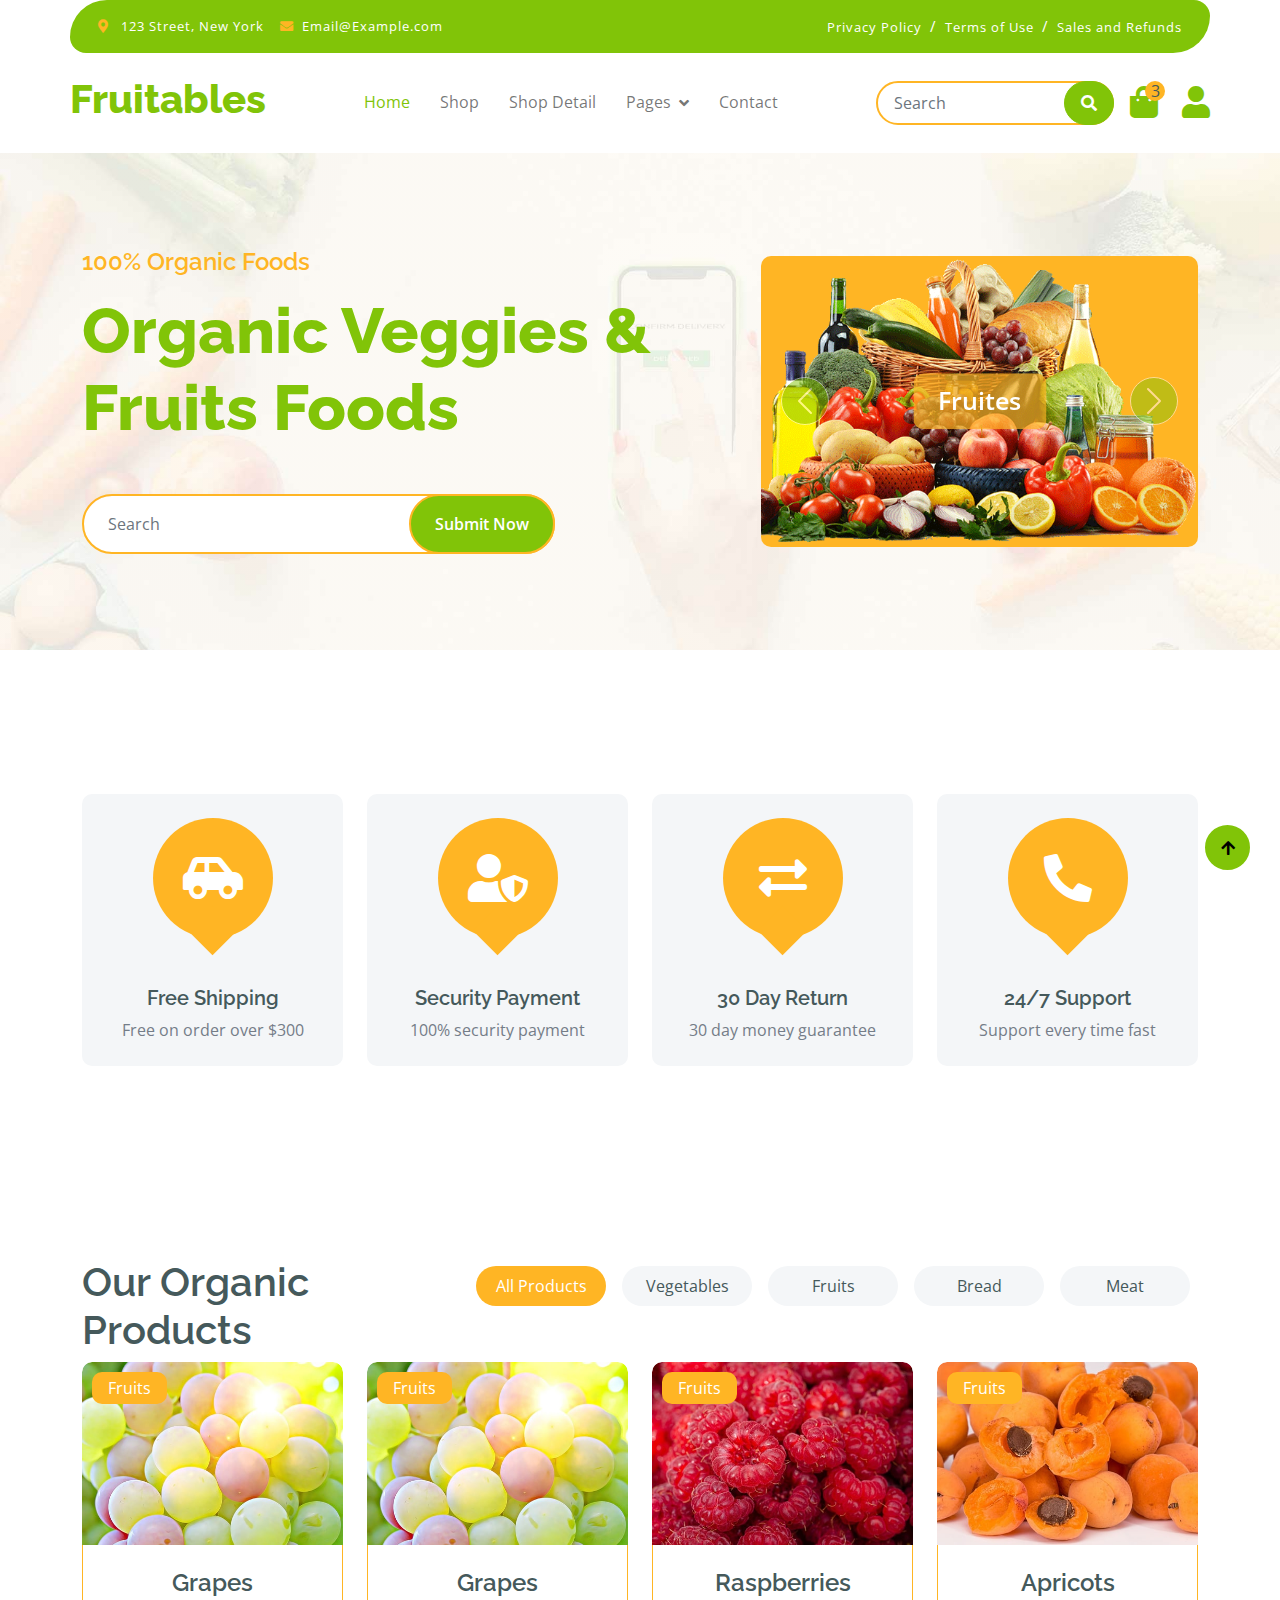
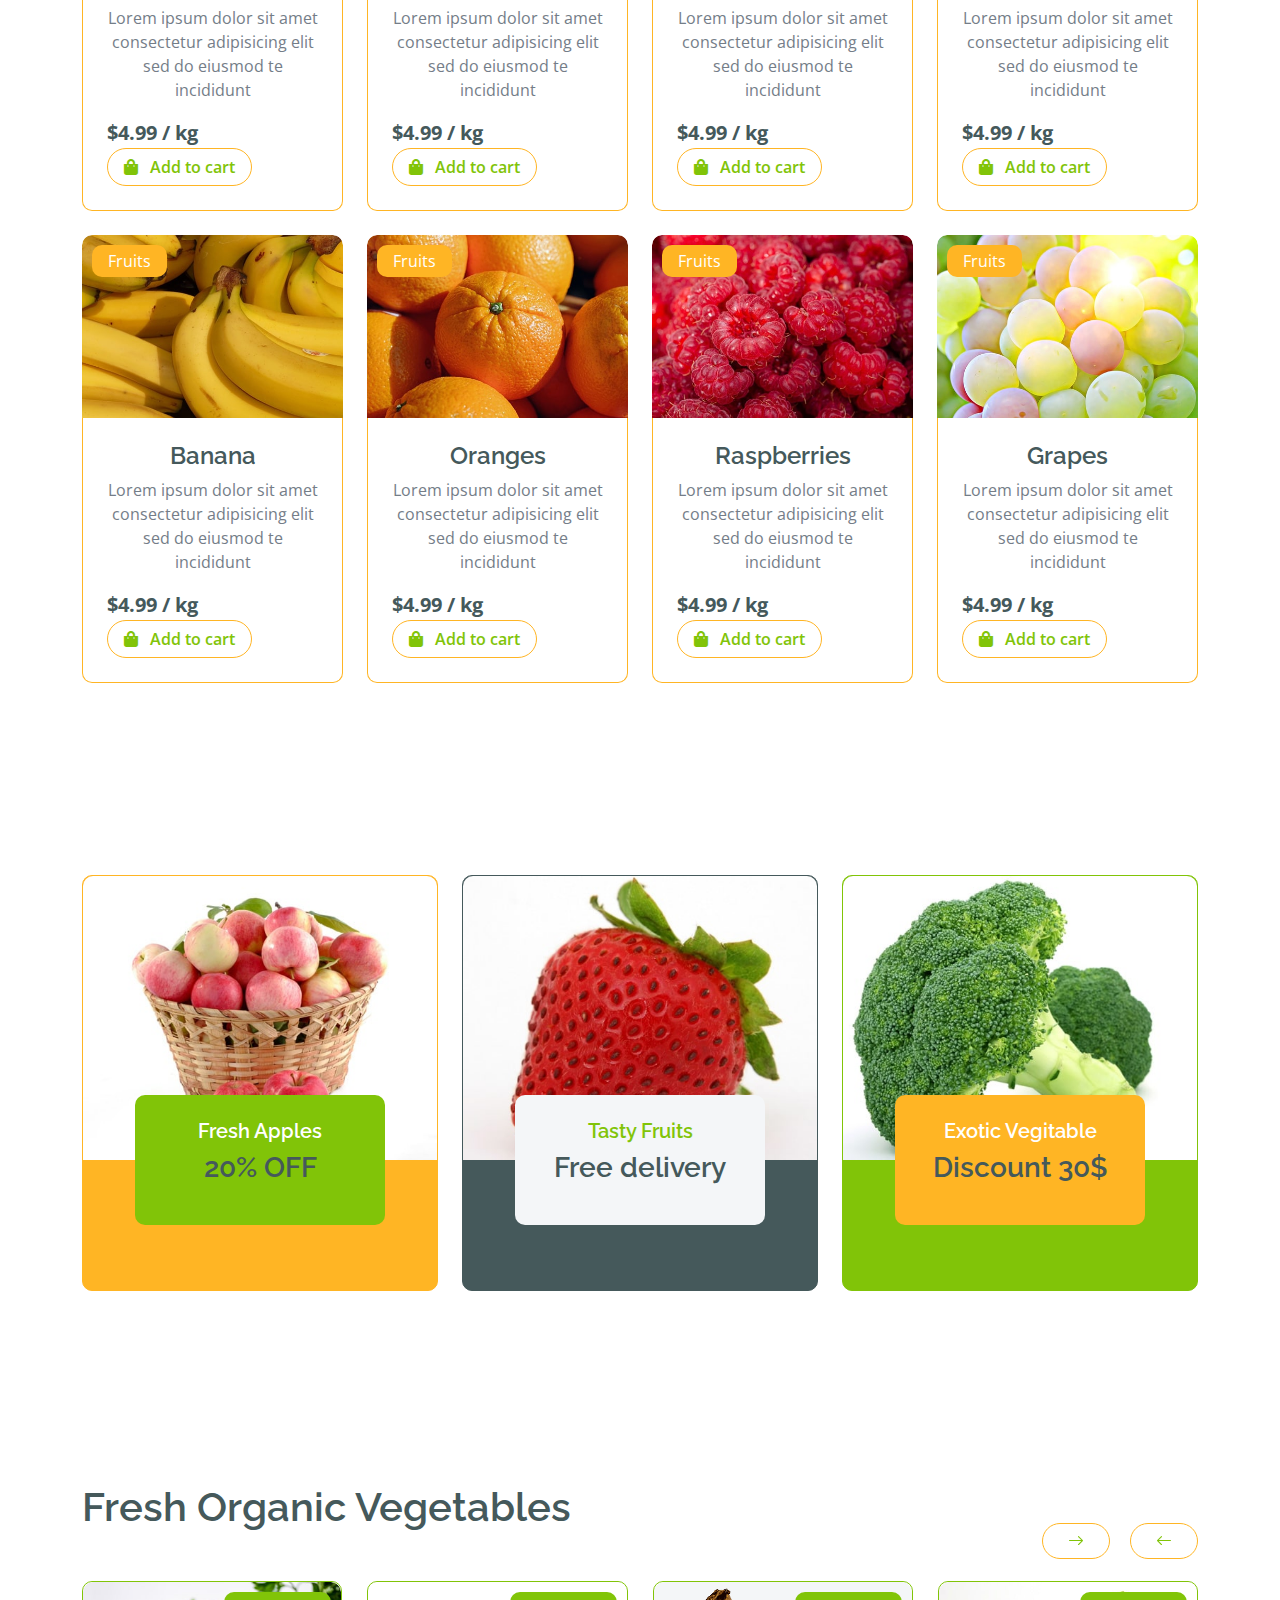
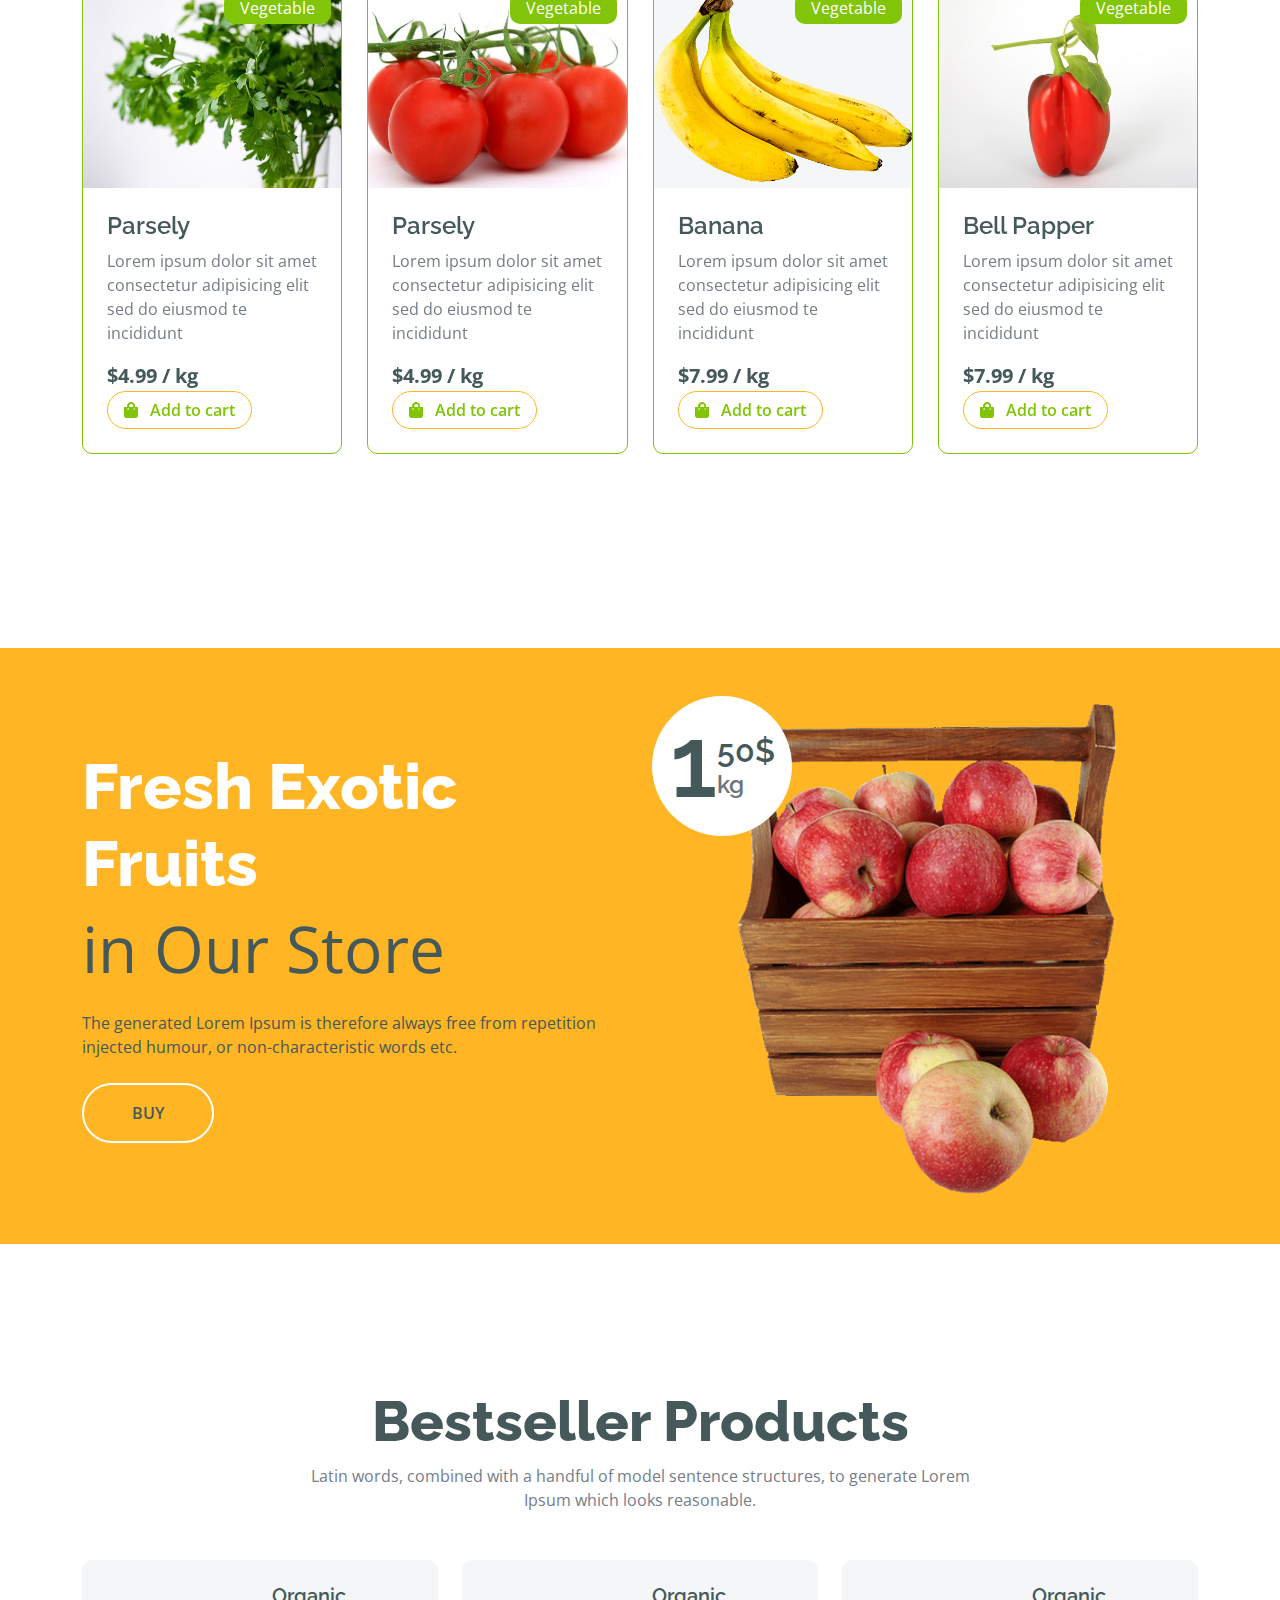
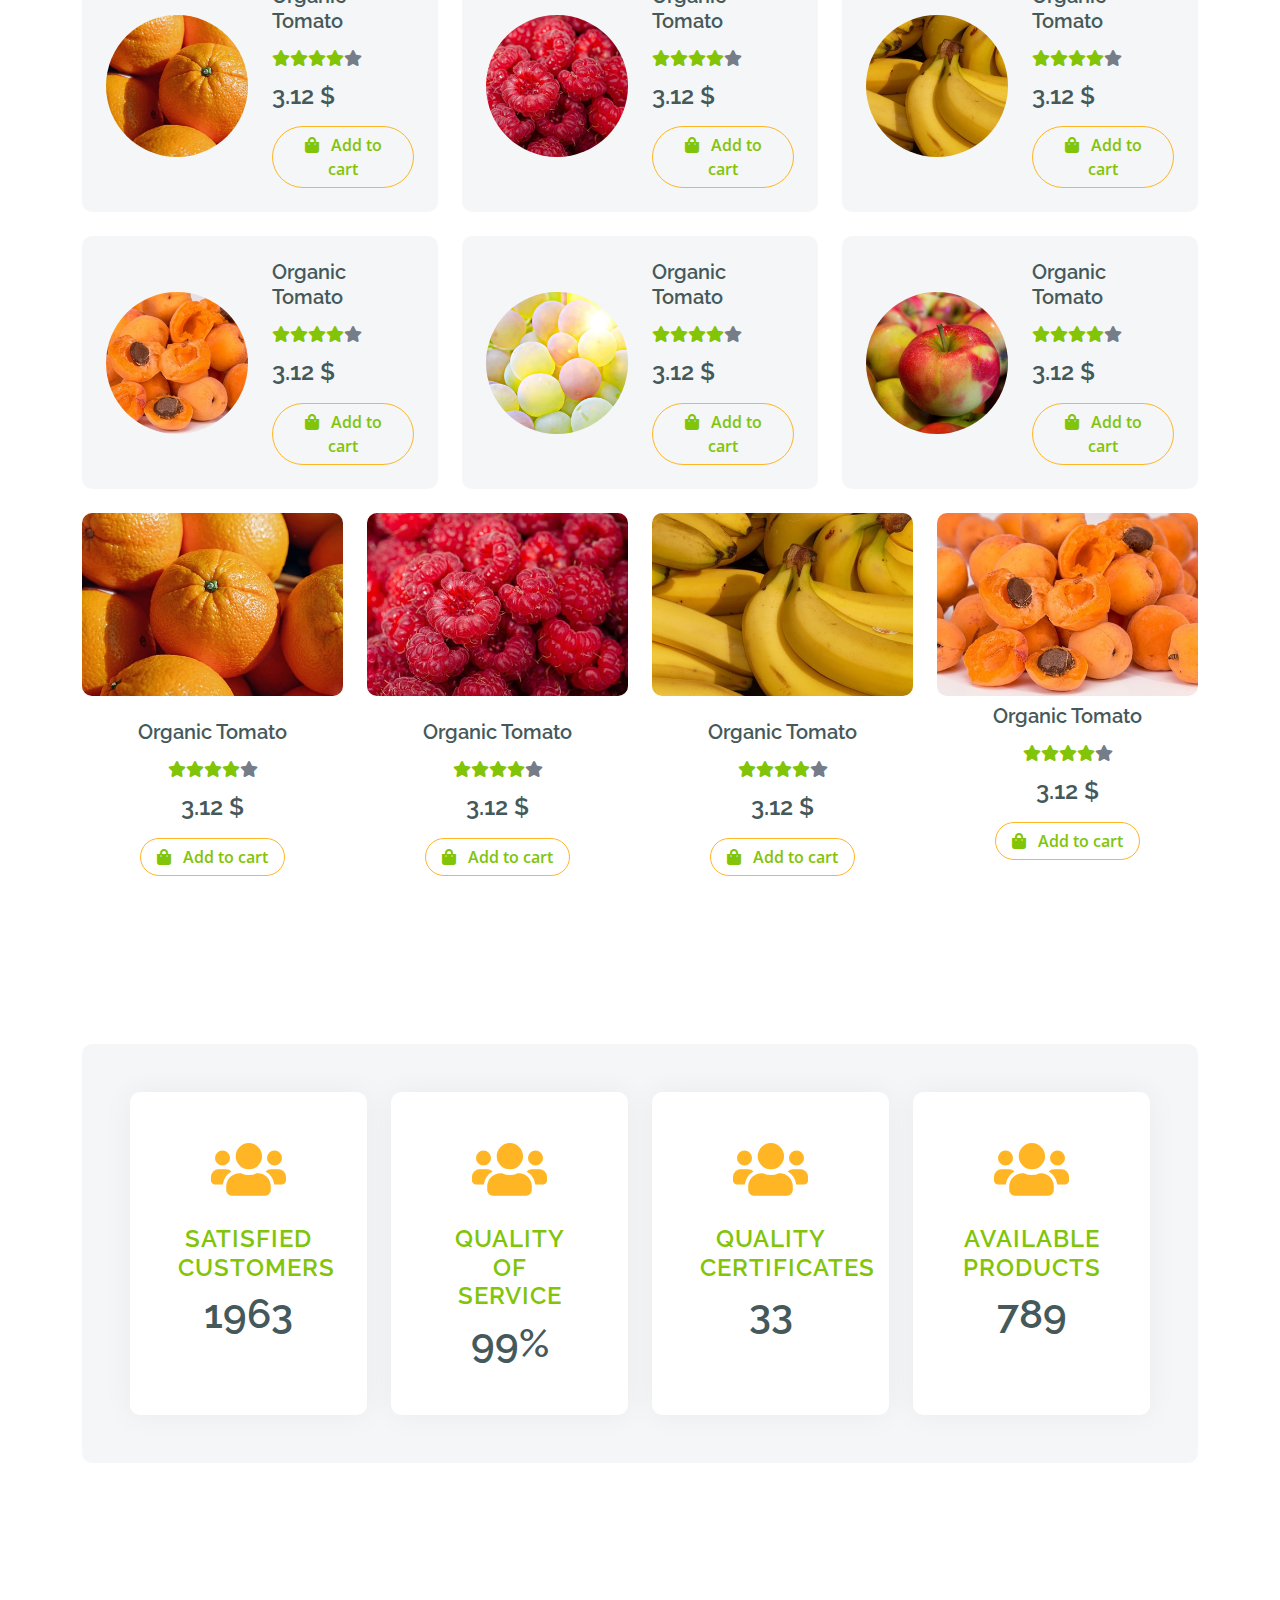
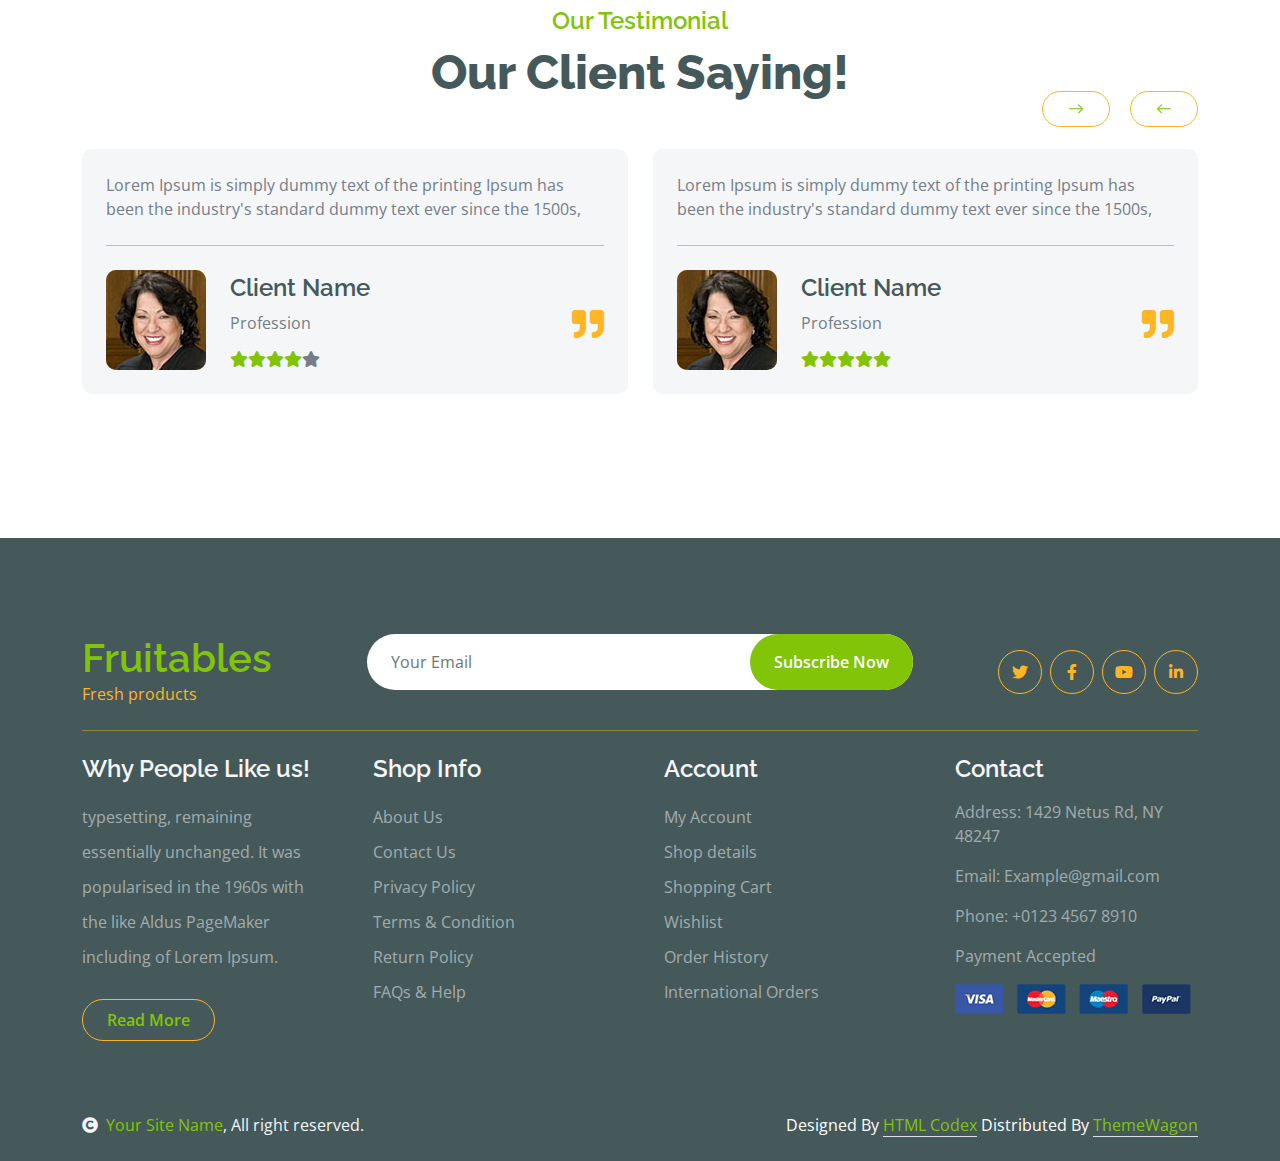
==== commit 3b4ca242: "Update search menu" ====
--- a/FrontEnd/fruitables-1.0.0/index.html
+++ b/FrontEnd/fruitables-1.0.0/index.html
@@ -1,3 +1,5 @@
+<!--Comment-->
+
 <!DOCTYPE html>
 <html lang="en">
 
@@ -84,10 +86,17 @@
                         <a href="contact.html" class="nav-item nav-link">Contact</a>
                     </div>
                     <div class="d-flex m-3 me-0">
-                        <button
+                        <!-- <button
                             class="btn-search btn border border-secondary btn-md-square rounded-circle bg-white me-4"
                             data-bs-toggle="modal" data-bs-target="#searchModal"><i
-                                class="fas fa-search text-primary"></i></button>
+                                class="fas fa-search text-primary"></i></button> -->
+                                <div class="position-relative me-3">
+                                    <input class="form-control border-2 border-secondary w-90 py-2 px-3 rounded-pill" type="text"
+                                        placeholder="Search">
+                                    <button type="submit"
+                                        class="btn btn-primary py-2 px-3 position-absolute rounded-pill text-white h-100 fas fa-search"
+                                        style="top: 0; right: 0;"></button>
+                                </div>
                         <a href="cart.html" class="position-relative me-4 my-auto">
                             <i class="fa fa-shopping-bag fa-2x"></i>
                             <span
